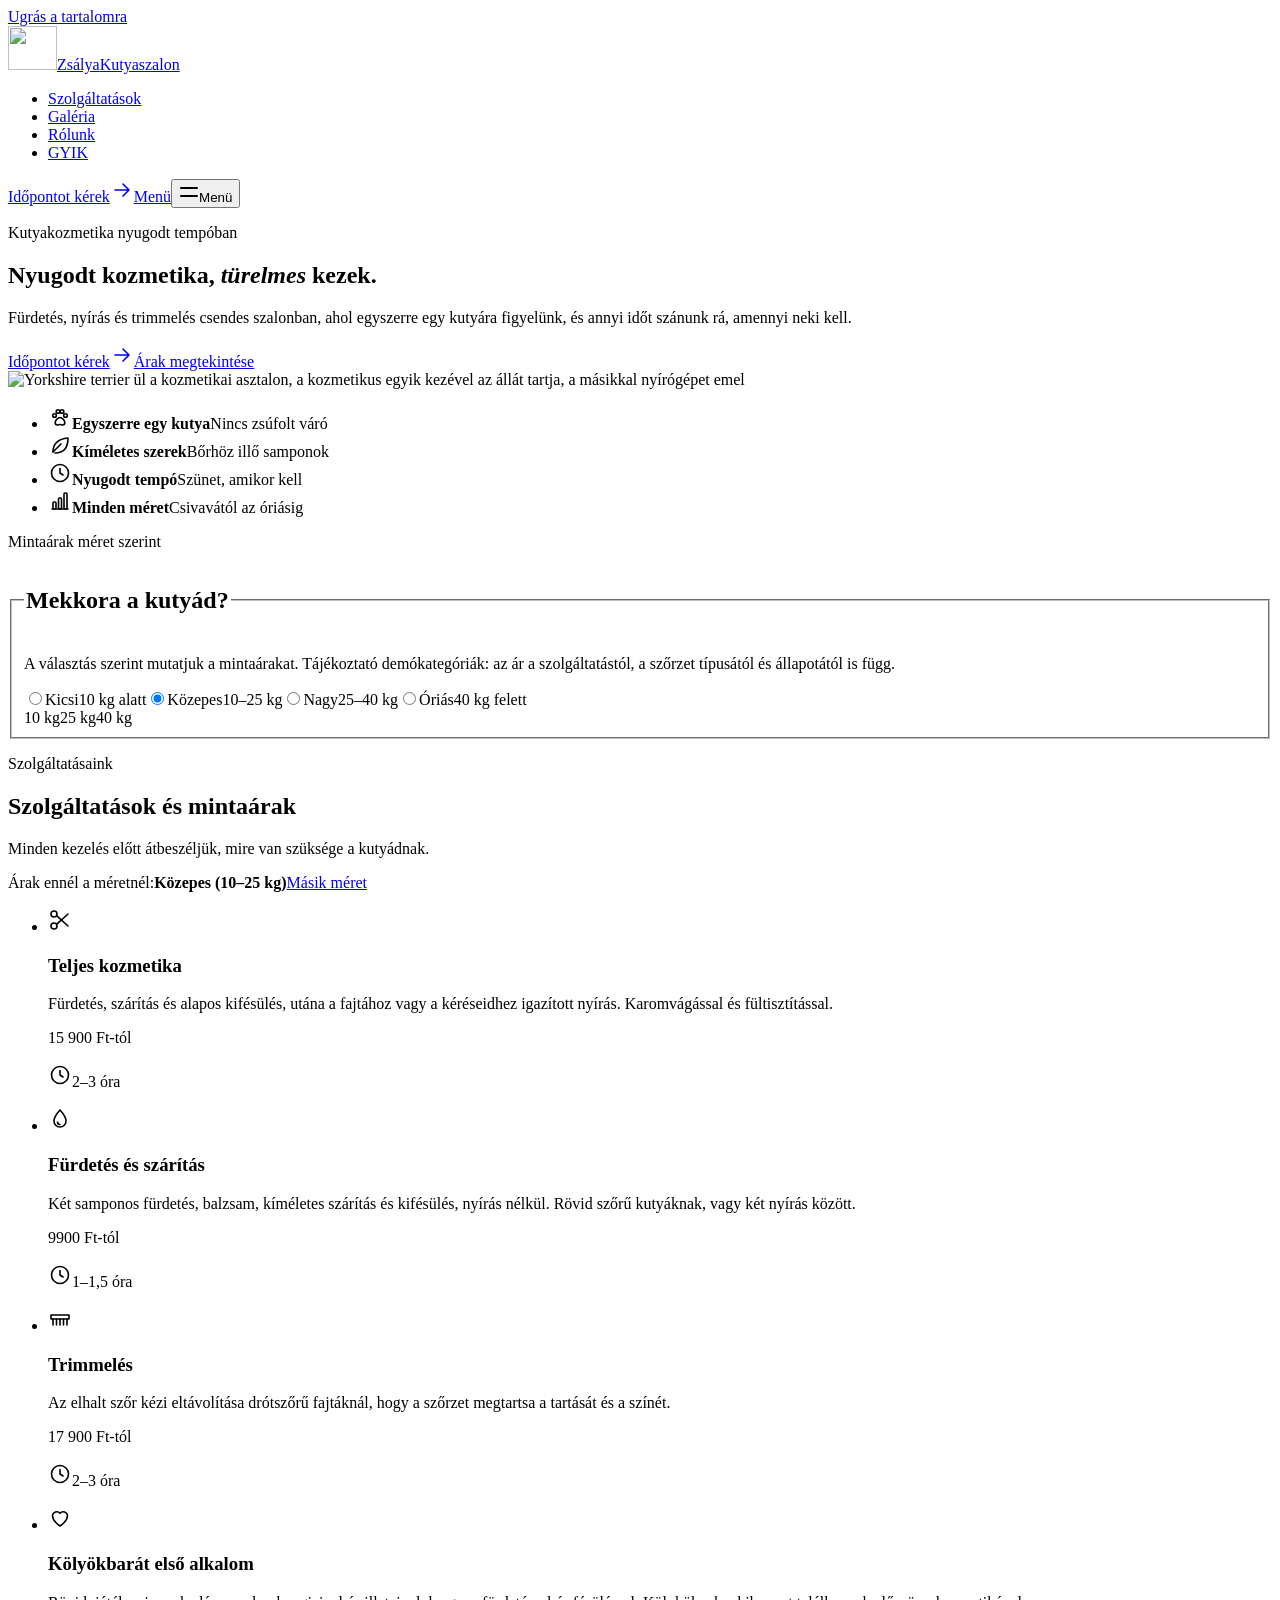
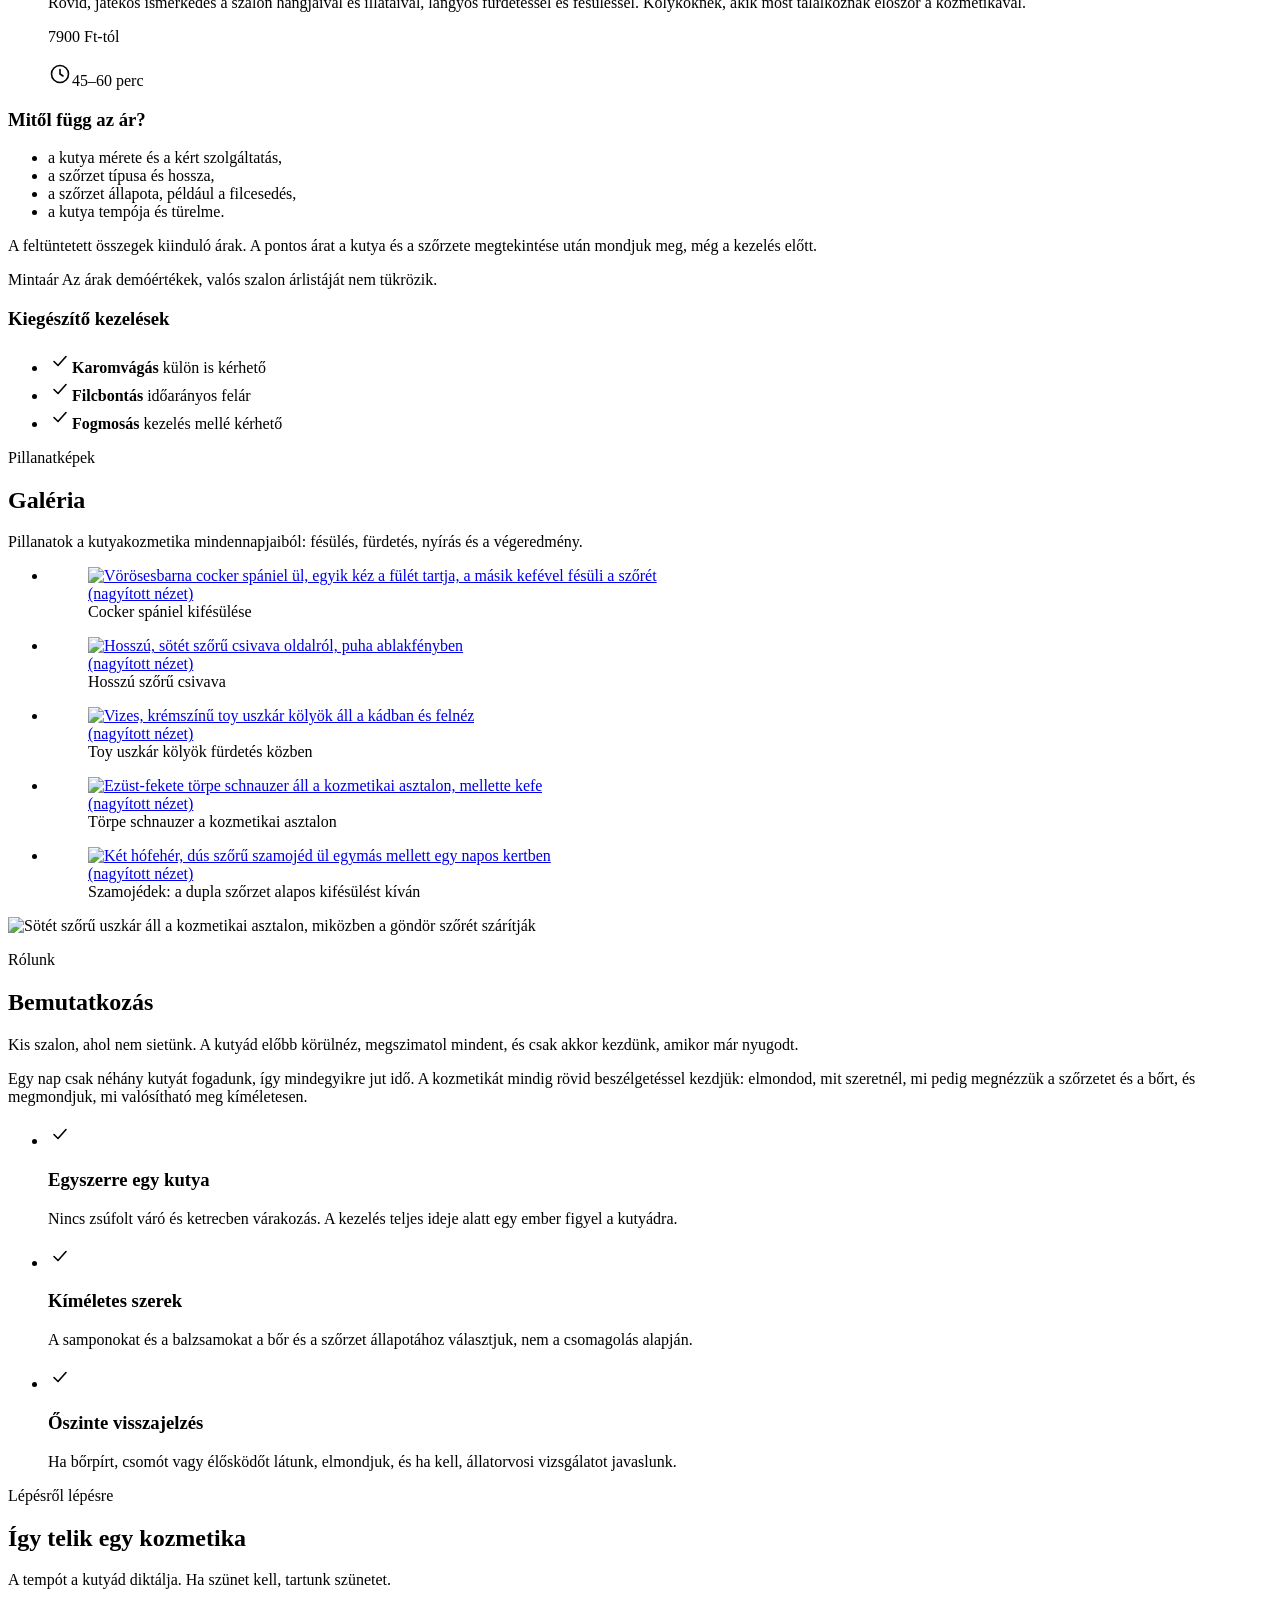
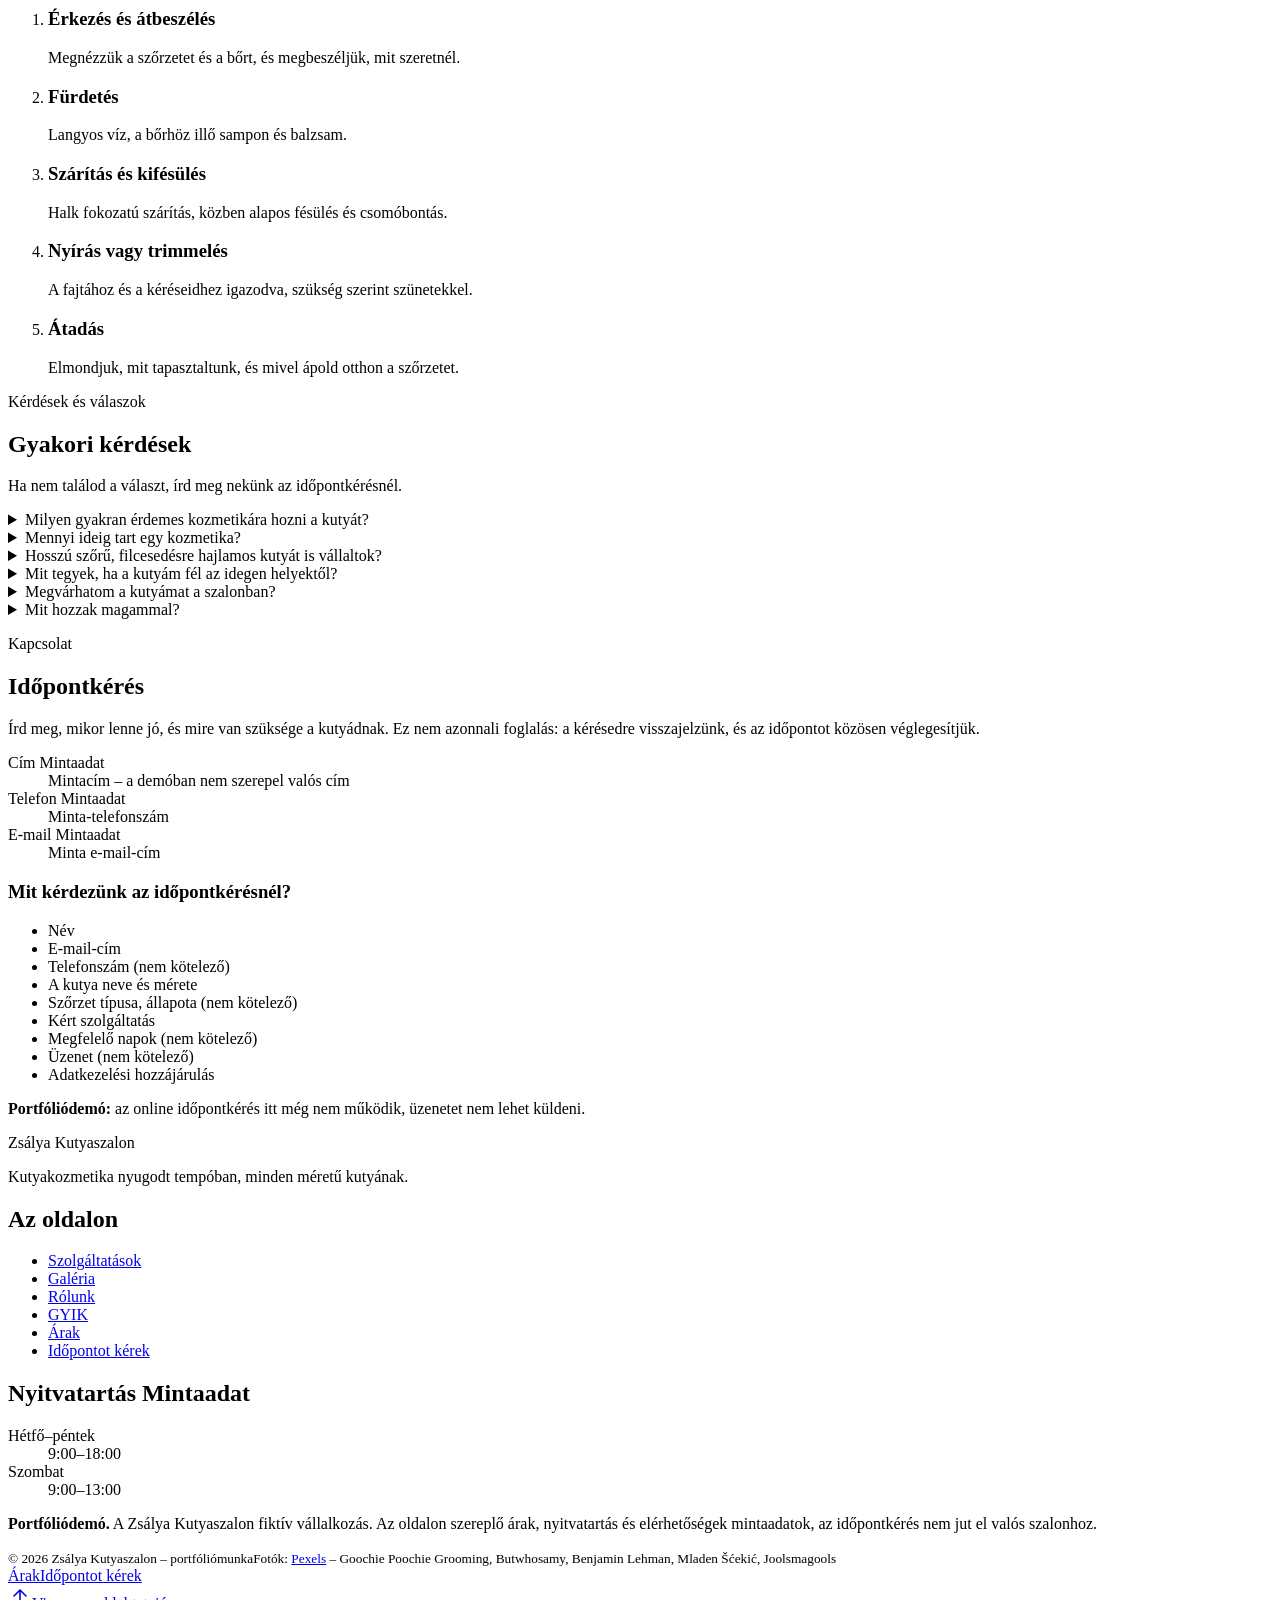
==== index.html @ f8e711a6 "Demó publikálása (forrás: c5d29b2)" ====
<!DOCTYPE html><html lang="hu" data-astro-cid-z4jru4n3><head><meta charset="utf-8"><meta name="viewport" content="width=device-width, initial-scale=1, viewport-fit=cover"><title>Zsálya Kutyaszalon</title><meta name="description" content="Kutyakozmetika nyugodt környezetben: fürdetés, nyírás, trimmelés és gondos ápolás minden méretű kutyának. Portfóliódemó, fiktív vállalkozás."><meta name="theme-color" content="#f6f0e7"><meta name="generator" content="Astro v7.3.8"><meta name="robots" content="noindex"><link rel="icon" href="/zsalyakutyaszalon-demo/favicon.ico" sizes="16x16 32x32 48x48"><link rel="icon" type="image/svg+xml" href="/zsalyakutyaszalon-demo/favicon.svg"><link rel="apple-touch-icon" href="/zsalyakutyaszalon-demo/apple-touch-icon.png"><meta property="og:type" content="website"><meta property="og:locale" content="hu_HU"><meta property="og:site_name" content="Zsálya Kutyaszalon"><meta property="og:title" content="Zsálya Kutyaszalon"><meta property="og:description" content="Kutyakozmetika nyugodt környezetben: fürdetés, nyírás, trimmelés és gondos ápolás minden méretű kutyának. Portfóliódemó, fiktív vállalkozás."><meta property="og:url" content="https://bbernadett.github.io/zsalyakutyaszalon-demo/"><meta property="og:image" content="https://bbernadett.github.io/zsalyakutyaszalon-demo/og-image.png"><meta property="og:image:type" content="image/png"><meta property="og:image:width" content="1200"><meta property="og:image:height" content="630"><meta property="og:image:alt" content="Zsálya Kutyaszalon – portfóliódemó: krémszínű kártya a logóval, a „Nyugodt kozmetika, türelmes kezek.” felirattal és PORTFÓLIÓDEMÓ jelöléssel."><meta name="twitter:card" content="summary_large_image"><meta name="twitter:title" content="Zsálya Kutyaszalon"><meta name="twitter:description" content="Kutyakozmetika nyugodt környezetben: fürdetés, nyírás, trimmelés és gondos ápolás minden méretű kutyának. Portfóliódemó, fiktív vállalkozás."><meta name="twitter:image" content="https://bbernadett.github.io/zsalyakutyaszalon-demo/og-image.png"><meta name="twitter:image:alt" content="Zsálya Kutyaszalon – portfóliódemó: krémszínű kártya a logóval, a „Nyugodt kozmetika, türelmes kezek.” felirattal és PORTFÓLIÓDEMÓ jelöléssel."><!--
			A JS-függő viselkedések (mobilmenü, alsó sáv) a `js` osztállyal kapcsolnak be.
			Biztonsági tartalék: minden [data-enhance] komponens sikeres indulás után
			`data-enhanced` jelet kap. Ha a betöltés végére ez hiányzik (hibás vagy
			letiltott szkript), a komponens `data-enhance-failed` jelet kap, és a CSS
			a JS nélküli állapotot mutatja.
		--><script>
			document.documentElement.classList.add('js');
			window.addEventListener('load', function () {
				document.querySelectorAll('[data-enhance]:not([data-enhanced])').forEach(function (el) {
					el.setAttribute('data-enhance-failed', '');
				});
			});
		</script><link rel="stylesheet" href="/zsalyakutyaszalon-demo/_astro/index.CmkJMccS.css"></head><body data-astro-cid-z4jru4n3><a class="skip-link" href="#tartalom" data-astro-cid-z4jru4n3>Ugrás a tartalomra</a><header class="site-header" data-enhance data-astro-cid-fzpbxy5g><div class="container site-header__inner" data-astro-cid-fzpbxy5g><a class="brand" href="/zsalyakutyaszalon-demo/" aria-label="Zsálya Kutyaszalon – főoldal" data-astro-cid-fzpbxy5g><span class="logo" data-astro-cid-f7espo7c><img class="logo__icon" src="/zsalyakutyaszalon-demo/brand/logo-icon.svg" width="49" height="44" alt="" data-astro-cid-f7espo7c><span class="logo__text" data-astro-cid-f7espo7c><span class="logo__name" data-astro-cid-f7espo7c>Zsálya</span><span class="logo__kind" data-astro-cid-f7espo7c>Kutyaszalon</span></span></span></a><nav class="desktop-nav" aria-label="Fő navigáció" data-astro-cid-fzpbxy5g><ul role="list" data-astro-cid-fzpbxy5g><li data-astro-cid-fzpbxy5g><a href="#szolgaltatasok" data-astro-cid-fzpbxy5g>Szolgáltatások</a></li><li data-astro-cid-fzpbxy5g><a href="#galeria" data-astro-cid-fzpbxy5g>Galéria</a></li><li data-astro-cid-fzpbxy5g><a href="#rolunk" data-astro-cid-fzpbxy5g>Rólunk</a></li><li data-astro-cid-fzpbxy5g><a href="#gyik" data-astro-cid-fzpbxy5g>GYIK</a></li></ul></nav><div class="site-header__actions" data-astro-cid-fzpbxy5g><a class="btn btn--primary header-cta" href="#idopont" data-astro-cid-fzpbxy5g>Időpontot kérek<svg aria-hidden="true" focusable="false" width="24" height="24" viewBox="0 0 24 24" fill="none" stroke="currentColor" stroke-width="1.6" stroke-linecap="round" stroke-linejoin="round"><path d="M5 12h14M13 6l6 6-6 6"/></svg></a><!-- JS nélkül: a lábléc navigációjához ugrik --><a class="menu-trigger menu-trigger--fallback" href="#lablec-navigacio" data-astro-cid-fzpbxy5g>Menü</a><!-- JS-sel: natív modális dialógust nyit --><button class="menu-trigger menu-trigger--button" type="button" aria-haspopup="dialog" aria-controls="mobilmenu" aria-expanded="false" data-astro-cid-fzpbxy5g><svg aria-hidden="true" width="20" height="20" viewBox="0 0 20 20" data-astro-cid-fzpbxy5g><path d="M2 6h16M2 14h16" stroke="currentColor" stroke-width="2" stroke-linecap="round" data-astro-cid-fzpbxy5g></path></svg>Menü</button></div></div><dialog id="mobilmenu" class="mobile-menu" aria-label="Menü" data-astro-cid-fzpbxy5g><div class="container mobile-menu__inner" data-astro-cid-fzpbxy5g><div class="mobile-menu__top" data-astro-cid-fzpbxy5g><span class="brand" aria-hidden="true" data-astro-cid-fzpbxy5g><span class="logo" data-astro-cid-f7espo7c><img class="logo__icon" src="/zsalyakutyaszalon-demo/brand/logo-icon.svg" width="49" height="44" alt="" data-astro-cid-f7espo7c><span class="logo__text" data-astro-cid-f7espo7c><span class="logo__name" data-astro-cid-f7espo7c>Zsálya</span><span class="logo__kind" data-astro-cid-f7espo7c>Kutyaszalon</span></span></span></span><button class="menu-trigger mobile-menu__close" type="button" data-close data-astro-cid-fzpbxy5g><svg aria-hidden="true" width="20" height="20" viewBox="0 0 20 20" data-astro-cid-fzpbxy5g><path d="M4 4l12 12M16 4L4 16" stroke="currentColor" stroke-width="2" stroke-linecap="round" data-astro-cid-fzpbxy5g></path></svg>Bezárás</button></div><nav aria-label="Mobil navigáció" data-astro-cid-fzpbxy5g><ul role="list" class="mobile-menu__list" data-astro-cid-fzpbxy5g><li data-astro-cid-fzpbxy5g><a href="#szolgaltatasok" data-astro-cid-fzpbxy5g>Szolgáltatások</a></li><li data-astro-cid-fzpbxy5g><a href="#galeria" data-astro-cid-fzpbxy5g>Galéria</a></li><li data-astro-cid-fzpbxy5g><a href="#rolunk" data-astro-cid-fzpbxy5g>Rólunk</a></li><li data-astro-cid-fzpbxy5g><a href="#gyik" data-astro-cid-fzpbxy5g>GYIK</a></li></ul></nav><a class="btn btn--primary mobile-menu__cta" href="#idopont" data-astro-cid-fzpbxy5g>Időpontot kérek<svg aria-hidden="true" focusable="false" width="24" height="24" viewBox="0 0 24 24" fill="none" stroke="currentColor" stroke-width="1.6" stroke-linecap="round" stroke-linejoin="round"><path d="M5 12h14M13 6l6 6-6 6"/></svg></a></div></dialog></header><script type="module">var e=document.querySelector(`#mobilmenu`),t=document.querySelector(`.menu-trigger--button`),n=document.querySelector(`.site-header`);if(e&&t){t.addEventListener(`click`,()=>{e.showModal(),t.setAttribute(`aria-expanded`,`true`)});let r=null,i=(e,t)=>{let n=document.documentElement,r=parseFloat(getComputedStyle(n).scrollPaddingTop)||0,i=e.getBoundingClientRect().top+window.scrollY,a=n.scrollHeight-window.innerHeight,o=Math.min(Math.max(i-r,0),a),s=t.getBoundingClientRect().bottom-e.getBoundingClientRect().top,c=document.querySelector(`.action-bar`),l=c&&getComputedStyle(c).display!==`none`?c.offsetHeight:0;return i-o+s<=window.innerHeight-l},a=e=>{let t=document.getElementById(decodeURIComponent(e.slice(1)));if(!t)return!1;let n=t.getAttribute(`aria-labelledby`)?.split(/\s+/)[0],r=n?document.getElementById(n):null,a=r&&i(t,r)?r:t;return a.hasAttribute(`tabindex`)||(a.setAttribute(`tabindex`,`-1`),a.addEventListener(`blur`,()=>a.removeAttribute(`tabindex`),{once:!0})),a.focus({preventScroll:!0}),document.activeElement===a};e.addEventListener(`close`,()=>{t.setAttribute(`aria-expanded`,`false`);let e=r;r=null,(!e||!a(e))&&t.focus()}),e.addEventListener(`click`,t=>{let n=t.target,i=n.closest(`a[href^="#"]`);i&&(r=i.hash),(n.closest(`[data-close]`)||i)&&e.close()}),window.matchMedia(`(min-width: 60rem)`).addEventListener(`change`,t=>{t.matches&&e.open&&e.close()}),n?.setAttribute(`data-enhanced`,``)}</script><!-- data-enhance: a görgetési animáció (scripts/reveal.ts) ide jelzi a sikeres indulást --><main id="tartalom" tabindex="-1" data-enhance data-astro-cid-z4jru4n3><section class="hero" aria-labelledby="hero-cim" data-hero data-astro-cid-yodha2z4><div class="container hero__grid" data-astro-cid-yodha2z4><div class="hero__text" data-astro-cid-yodha2z4><p class="eyebrow" data-astro-cid-yodha2z4>Kutyakozmetika nyugodt tempóban</p><h1 id="hero-cim" data-astro-cid-yodha2z4>Nyugodt kozmetika, <em data-astro-cid-yodha2z4>türelmes</em> kezek.</h1><p class="hero__lead" data-astro-cid-yodha2z4>Fürdetés, nyírás és trimmelés csendes szalonban, ahol egyszerre egy kutyára figyelünk, és annyi időt szánunk rá, amennyi neki kell.</p><div class="hero__actions" data-astro-cid-yodha2z4><a class="btn btn--primary" href="#idopont" data-astro-cid-yodha2z4>Időpontot kérek<svg aria-hidden="true" focusable="false" width="24" height="24" viewBox="0 0 24 24" fill="none" stroke="currentColor" stroke-width="1.6" stroke-linecap="round" stroke-linejoin="round"><path d="M5 12h14M13 6l6 6-6 6"/></svg></a><a class="btn btn--secondary" href="#szolgaltatasok" data-astro-cid-yodha2z4>Árak megtekintése</a></div></div><div class="photo hero__media" data-astro-cid-yodha2z4="true" style="--ratio: 4 / 5; --position: 50% 60%" data-astro-cid-xjdomtpr><picture data-astro-cid-xjdomtpr="true"><source srcset="/zsalyakutyaszalon-demo/_astro/hero-yorkshire-terrier.D3kJPC7y_Z19vlst.avif 400w, /zsalyakutyaszalon-demo/_astro/hero-yorkshire-terrier.D3kJPC7y_Z1WV0JB.avif 640w, /zsalyakutyaszalon-demo/_astro/hero-yorkshire-terrier.D3kJPC7y_2mfwB3.avif 960w" type="image/avif" sizes="(min-width: 76rem) 560px, (min-width: 40rem) 44vw, calc(100vw - 2.5rem)"><source srcset="/zsalyakutyaszalon-demo/_astro/hero-yorkshire-terrier.D3kJPC7y_2wOPtX.webp 400w, /zsalyakutyaszalon-demo/_astro/hero-yorkshire-terrier.D3kJPC7y_1IpbcP.webp 640w, /zsalyakutyaszalon-demo/_astro/hero-yorkshire-terrier.D3kJPC7y_Z4xHvI.webp 960w" type="image/webp" sizes="(min-width: 76rem) 560px, (min-width: 40rem) 44vw, calc(100vw - 2.5rem)"><img src="/zsalyakutyaszalon-demo/_astro/hero-yorkshire-terrier.D3kJPC7y_1SHuvS.jpg" srcset="/zsalyakutyaszalon-demo/_astro/hero-yorkshire-terrier.D3kJPC7y_1Lms7j.jpg 400w, /zsalyakutyaszalon-demo/_astro/hero-yorkshire-terrier.D3kJPC7y_WVMPb.jpg 640w, /zsalyakutyaszalon-demo/_astro/hero-yorkshire-terrier.D3kJPC7y_1J183C.jpg 960w" alt="Yorkshire terrier ül a kozmetikai asztalon, a kozmetikus egyik kezével az állát tartja, a másikkal nyírógépet emel" sizes="(min-width: 76rem) 560px, (min-width: 40rem) 44vw, calc(100vw - 2.5rem)" loading="eager" decoding="sync" fetchpriority="high" data-astro-cid-xjdomtpr="true" width="1024" height="1535"></picture></div><ul role="list" class="hero__highlights" data-astro-cid-yodha2z4><li data-astro-cid-yodha2z4><span class="icon-badge" data-astro-cid-yodha2z4><svg aria-hidden="true" focusable="false" width="24" height="24" viewBox="0 0 24 24" fill="none" stroke="currentColor" stroke-width="1.6" stroke-linecap="round" stroke-linejoin="round"><circle cx="6.5" cy="10.5" r="1.8"/><circle cx="10" cy="6.5" r="1.8"/><circle cx="14" cy="6.5" r="1.8"/><circle cx="17.5" cy="10.5" r="1.8"/><path d="M12 12.5c-2.2 0-4.8 3-4.8 5.3 0 1.4 1 2.2 2.3 2.2.9 0 1.6-.5 2.5-.5s1.6.5 2.5.5c1.3 0 2.3-.8 2.3-2.2 0-2.3-2.6-5.3-4.8-5.3z"/></svg></span><span class="hero__highlight-text" data-astro-cid-yodha2z4><strong data-astro-cid-yodha2z4>Egyszerre egy kutya</strong><span data-astro-cid-yodha2z4>Nincs zsúfolt váró</span></span></li><li data-astro-cid-yodha2z4><span class="icon-badge" data-astro-cid-yodha2z4><svg aria-hidden="true" focusable="false" width="24" height="24" viewBox="0 0 24 24" fill="none" stroke="currentColor" stroke-width="1.6" stroke-linecap="round" stroke-linejoin="round"><path d="M5 19c0-8 5-13 15-14 0 10-5 15-13 15"/><path d="M5 19 13 11"/></svg></span><span class="hero__highlight-text" data-astro-cid-yodha2z4><strong data-astro-cid-yodha2z4>Kíméletes szerek</strong><span data-astro-cid-yodha2z4>Bőrhöz illő samponok</span></span></li><li data-astro-cid-yodha2z4><span class="icon-badge" data-astro-cid-yodha2z4><svg aria-hidden="true" focusable="false" width="24" height="24" viewBox="0 0 24 24" fill="none" stroke="currentColor" stroke-width="1.6" stroke-linecap="round" stroke-linejoin="round"><circle cx="12" cy="12" r="8.5"/><path d="M12 7.5V12l3 2"/></svg></span><span class="hero__highlight-text" data-astro-cid-yodha2z4><strong data-astro-cid-yodha2z4>Nyugodt tempó</strong><span data-astro-cid-yodha2z4>Szünet, amikor kell</span></span></li><li data-astro-cid-yodha2z4><span class="icon-badge" data-astro-cid-yodha2z4><svg aria-hidden="true" focusable="false" width="24" height="24" viewBox="0 0 24 24" fill="none" stroke="currentColor" stroke-width="1.6" stroke-linecap="round" stroke-linejoin="round"><path d="M4 20h16"/><rect x="5" y="13" width="3" height="7" rx="1"/><rect x="10.5" y="9" width="3" height="11" rx="1"/><rect x="16" y="4" width="3" height="16" rx="1"/></svg></span><span class="hero__highlight-text" data-astro-cid-yodha2z4><strong data-astro-cid-yodha2z4>Minden méret</strong><span data-astro-cid-yodha2z4>Csivavától az óriásig</span></span></li></ul></div></section><section class="sizes" id="meret" aria-labelledby="meret-cim" data-astro-cid-sa4cf5lh><div class="container" data-astro-cid-sa4cf5lh><div class="sizes__panel card" data-size-picker data-astro-cid-sa4cf5lh><p class="eyebrow sizes__eyebrow" data-astro-cid-sa4cf5lh>Mintaárak méret szerint</p><fieldset class="sizes__fieldset" data-astro-cid-sa4cf5lh><legend class="sizes__legend" data-astro-cid-sa4cf5lh><h2 id="meret-cim" data-astro-cid-sa4cf5lh>Mekkora a kutyád?</h2></legend><p class="sizes__hint" id="meret-tajekoztato" data-astro-cid-sa4cf5lh>A választás szerint mutatjuk a mintaárakat. Tájékoztató demókategóriák: az ár a szolgáltatástól, a szőrzet típusától és állapotától is függ.</p><div class="sizes__options" data-astro-cid-sa4cf5lh><label class="size-option" data-astro-cid-sa4cf5lh><input type="radio" name="kutyameret" value="kicsi" id="meret-kicsi" aria-describedby="meret-tajekoztato" data-astro-cid-sa4cf5lh><span class="size-option__label" data-astro-cid-sa4cf5lh>Kicsi</span><span class="size-option__weight tabular" data-astro-cid-sa4cf5lh>10 kg alatt</span></label><label class="size-option" data-astro-cid-sa4cf5lh><input type="radio" name="kutyameret" value="kozepes" id="meret-kozepes" checked aria-describedby="meret-tajekoztato" data-astro-cid-sa4cf5lh><span class="size-option__label" data-astro-cid-sa4cf5lh>Közepes</span><span class="size-option__weight tabular" data-astro-cid-sa4cf5lh>10–25 kg</span></label><label class="size-option" data-astro-cid-sa4cf5lh><input type="radio" name="kutyameret" value="nagy" id="meret-nagy" aria-describedby="meret-tajekoztato" data-astro-cid-sa4cf5lh><span class="size-option__label" data-astro-cid-sa4cf5lh>Nagy</span><span class="size-option__weight tabular" data-astro-cid-sa4cf5lh>25–40 kg</span></label><label class="size-option" data-astro-cid-sa4cf5lh><input type="radio" name="kutyameret" value="orias" id="meret-orias" aria-describedby="meret-tajekoztato" data-astro-cid-sa4cf5lh><span class="size-option__label" data-astro-cid-sa4cf5lh>Óriás</span><span class="size-option__weight tabular" data-astro-cid-sa4cf5lh>40 kg felett</span></label></div><div class="sizes__scale" aria-hidden="true" data-astro-cid-sa4cf5lh><span class="tabular" data-astro-cid-sa4cf5lh>10 kg</span><span class="tabular" data-astro-cid-sa4cf5lh>25 kg</span><span class="tabular" data-astro-cid-sa4cf5lh>40 kg</span></div></fieldset></div></div></section><style>[data-size]{display:none}
[data-size="kozepes"]{display:revert}
body:has(input[name="kutyameret"]:checked) [data-size]{display:none}
body:has(#meret-kicsi:checked) [data-size="kicsi"]{display:revert}
body:has(#meret-kozepes:checked) [data-size="kozepes"]{display:revert}
body:has(#meret-nagy:checked) [data-size="nagy"]{display:revert}
body:has(#meret-orias:checked) [data-size="orias"]{display:revert}</style><section class="section services" id="szolgaltatasok" aria-labelledby="szolgaltatasok-cim" data-astro-cid-j2lavqje><div class="container" data-astro-cid-j2lavqje><div class="section-head section-head--center" data-reveal data-astro-cid-j2lavqje><p class="eyebrow" data-astro-cid-j2lavqje>Szolgáltatásaink</p><h2 id="szolgaltatasok-cim" data-astro-cid-j2lavqje>Szolgáltatások és mintaárak</h2><p data-astro-cid-j2lavqje>Minden kezelés előtt átbeszéljük, mire van szüksége a kutyádnak.</p></div><p class="price-list__current" aria-live="polite" data-reveal data-astro-cid-j2lavqje>Árak ennél a méretnél:<strong data-size="kicsi" data-astro-cid-j2lavqje>Kicsi (10 kg alatt)</strong><strong data-size="kozepes" data-astro-cid-j2lavqje>Közepes (10–25 kg)</strong><strong data-size="nagy" data-astro-cid-j2lavqje>Nagy (25–40 kg)</strong><strong data-size="orias" data-astro-cid-j2lavqje>Óriás (40 kg felett)</strong><a href="#meret" data-astro-cid-j2lavqje>Másik méret</a></p><ul role="list" class="price-list__items" data-astro-cid-j2lavqje><li class="price-item card" data-reveal style="--reveal-i: 0" data-astro-cid-j2lavqje><span class="icon-badge" data-astro-cid-j2lavqje><svg aria-hidden="true" focusable="false" width="24" height="24" viewBox="0 0 24 24" fill="none" stroke="currentColor" stroke-width="1.6" stroke-linecap="round" stroke-linejoin="round"><circle cx="6" cy="6" r="3"/><circle cx="6" cy="18" r="3"/><path d="M8.6 7.6 20 18M8.6 16.4 20 6"/></svg></span><h3 class="price-item__name" data-astro-cid-j2lavqje>Teljes kozmetika</h3><p class="price-item__summary" data-astro-cid-j2lavqje>Fürdetés, szárítás és alapos kifésülés, utána a fajtához vagy a kéréseidhez igazított nyírás. Karomvágással és fültisztítással.</p><div class="price-item__meta" data-astro-cid-j2lavqje><p class="price-item__price tabular" data-astro-cid-j2lavqje><span data-size="kicsi" data-astro-cid-j2lavqje>12 900 Ft-tól</span><span data-size="kozepes" data-astro-cid-j2lavqje>15 900 Ft-tól</span><span data-size="nagy" data-astro-cid-j2lavqje>19 900 Ft-tól</span><span data-size="orias" data-astro-cid-j2lavqje>25 900 Ft-tól</span></p><p class="price-item__duration" data-astro-cid-j2lavqje><svg aria-hidden="true" focusable="false" width="24" height="24" viewBox="0 0 24 24" fill="none" stroke="currentColor" stroke-width="1.6" stroke-linecap="round" stroke-linejoin="round"><circle cx="12" cy="12" r="8.5"/><path d="M12 7.5V12l3 2"/></svg>2–3 óra</p></div></li><li class="price-item card" data-reveal style="--reveal-i: 1" data-astro-cid-j2lavqje><span class="icon-badge" data-astro-cid-j2lavqje><svg aria-hidden="true" focusable="false" width="24" height="24" viewBox="0 0 24 24" fill="none" stroke="currentColor" stroke-width="1.6" stroke-linecap="round" stroke-linejoin="round"><path d="M12 3s6 6.6 6 11a6 6 0 0 1-12 0c0-4.4 6-11 6-11z"/><path d="M9.5 15a2.5 2.5 0 0 0 2.5 2.5"/></svg></span><h3 class="price-item__name" data-astro-cid-j2lavqje>Fürdetés és szárítás</h3><p class="price-item__summary" data-astro-cid-j2lavqje>Két samponos fürdetés, balzsam, kíméletes szárítás és kifésülés, nyírás nélkül. Rövid szőrű kutyáknak, vagy két nyírás között.</p><div class="price-item__meta" data-astro-cid-j2lavqje><p class="price-item__price tabular" data-astro-cid-j2lavqje><span data-size="kicsi" data-astro-cid-j2lavqje>7900 Ft-tól</span><span data-size="kozepes" data-astro-cid-j2lavqje>9900 Ft-tól</span><span data-size="nagy" data-astro-cid-j2lavqje>12 900 Ft-tól</span><span data-size="orias" data-astro-cid-j2lavqje>16 900 Ft-tól</span></p><p class="price-item__duration" data-astro-cid-j2lavqje><svg aria-hidden="true" focusable="false" width="24" height="24" viewBox="0 0 24 24" fill="none" stroke="currentColor" stroke-width="1.6" stroke-linecap="round" stroke-linejoin="round"><circle cx="12" cy="12" r="8.5"/><path d="M12 7.5V12l3 2"/></svg>1–1,5 óra</p></div></li><li class="price-item card" data-reveal style="--reveal-i: 2" data-astro-cid-j2lavqje><span class="icon-badge" data-astro-cid-j2lavqje><svg aria-hidden="true" focusable="false" width="24" height="24" viewBox="0 0 24 24" fill="none" stroke="currentColor" stroke-width="1.6" stroke-linecap="round" stroke-linejoin="round"><path d="M3 8h18v4H3z"/><path d="M5 12v6M8.5 12v6M12 12v6M15.5 12v6M19 12v6"/></svg></span><h3 class="price-item__name" data-astro-cid-j2lavqje>Trimmelés</h3><p class="price-item__summary" data-astro-cid-j2lavqje>Az elhalt szőr kézi eltávolítása drótszőrű fajtáknál, hogy a szőrzet megtartsa a tartását és a színét.</p><div class="price-item__meta" data-astro-cid-j2lavqje><p class="price-item__price tabular" data-astro-cid-j2lavqje><span data-size="kicsi" data-astro-cid-j2lavqje>14 900 Ft-tól</span><span data-size="kozepes" data-astro-cid-j2lavqje>17 900 Ft-tól</span><span data-size="nagy" data-astro-cid-j2lavqje>21 900 Ft-tól</span><span data-size="orias" data-astro-cid-j2lavqje>27 900 Ft-tól</span></p><p class="price-item__duration" data-astro-cid-j2lavqje><svg aria-hidden="true" focusable="false" width="24" height="24" viewBox="0 0 24 24" fill="none" stroke="currentColor" stroke-width="1.6" stroke-linecap="round" stroke-linejoin="round"><circle cx="12" cy="12" r="8.5"/><path d="M12 7.5V12l3 2"/></svg>2–3 óra</p></div></li><li class="price-item card" data-reveal style="--reveal-i: 3" data-astro-cid-j2lavqje><span class="icon-badge" data-astro-cid-j2lavqje><svg aria-hidden="true" focusable="false" width="24" height="24" viewBox="0 0 24 24" fill="none" stroke="currentColor" stroke-width="1.6" stroke-linecap="round" stroke-linejoin="round"><path d="M12 20s-7.5-4.6-7.5-10.2A4.3 4.3 0 0 1 12 7.3a4.3 4.3 0 0 1 7.5 2.5C19.5 15.4 12 20 12 20z"/></svg></span><h3 class="price-item__name" data-astro-cid-j2lavqje>Kölyökbarát első alkalom</h3><p class="price-item__summary" data-astro-cid-j2lavqje>Rövid, játékos ismerkedés a szalon hangjaival és illataival, langyos fürdetéssel és fésüléssel. Kölyköknek, akik most találkoznak először a kozmetikával.</p><div class="price-item__meta" data-astro-cid-j2lavqje><p class="price-item__price tabular" data-astro-cid-j2lavqje><span data-size="kicsi" data-astro-cid-j2lavqje>6900 Ft-tól</span><span data-size="kozepes" data-astro-cid-j2lavqje>7900 Ft-tól</span><span data-size="nagy" data-astro-cid-j2lavqje>8900 Ft-tól</span><span data-size="orias" data-astro-cid-j2lavqje>9900 Ft-tól</span></p><p class="price-item__duration" data-astro-cid-j2lavqje><svg aria-hidden="true" focusable="false" width="24" height="24" viewBox="0 0 24 24" fill="none" stroke="currentColor" stroke-width="1.6" stroke-linecap="round" stroke-linejoin="round"><circle cx="12" cy="12" r="8.5"/><path d="M12 7.5V12l3 2"/></svg>45–60 perc</p></div></li></ul><div class="services__more" data-reveal data-astro-cid-j2lavqje><aside class="price-factors" aria-labelledby="ar-tenyezok-cim" data-astro-cid-j2lavqje><h3 id="ar-tenyezok-cim" data-astro-cid-j2lavqje>Mitől függ az ár?</h3><ul data-astro-cid-j2lavqje><li data-astro-cid-j2lavqje>a kutya mérete és a kért szolgáltatás,</li><li data-astro-cid-j2lavqje>a szőrzet típusa és hossza,</li><li data-astro-cid-j2lavqje>a szőrzet állapota, például a filcesedés,</li><li data-astro-cid-j2lavqje>a kutya tempója és türelme.</li></ul><p class="price-factors__final" data-astro-cid-j2lavqje>A feltüntetett összegek kiinduló árak. A pontos árat a kutya és a szőrzete megtekintése után mondjuk meg, még a kezelés előtt.</p><p class="price-factors__note" data-astro-cid-j2lavqje><span class="demo-tag" data-astro-cid-j2lavqje>Mintaár</span> Az árak demóértékek, valós szalon árlistáját nem tükrözik.</p></aside><div class="add-ons" data-astro-cid-j2lavqje><h3 class="add-ons__title" data-astro-cid-j2lavqje>Kiegészítő kezelések</h3><ul role="list" data-astro-cid-j2lavqje><li data-astro-cid-j2lavqje><span class="add-ons__check" aria-hidden="true" data-astro-cid-j2lavqje><svg aria-hidden="true" focusable="false" width="24" height="24" viewBox="0 0 24 24" fill="none" stroke="currentColor" stroke-width="1.6" stroke-linecap="round" stroke-linejoin="round"><path d="m6 12.5 4 4 8-9"/></svg></span><span data-astro-cid-j2lavqje><strong data-astro-cid-j2lavqje>Karomvágás</strong> <span class="add-ons__note" data-astro-cid-j2lavqje>külön is kérhető</span></span></li><li data-astro-cid-j2lavqje><span class="add-ons__check" aria-hidden="true" data-astro-cid-j2lavqje><svg aria-hidden="true" focusable="false" width="24" height="24" viewBox="0 0 24 24" fill="none" stroke="currentColor" stroke-width="1.6" stroke-linecap="round" stroke-linejoin="round"><path d="m6 12.5 4 4 8-9"/></svg></span><span data-astro-cid-j2lavqje><strong data-astro-cid-j2lavqje>Filcbontás</strong> <span class="add-ons__note" data-astro-cid-j2lavqje>időarányos felár</span></span></li><li data-astro-cid-j2lavqje><span class="add-ons__check" aria-hidden="true" data-astro-cid-j2lavqje><svg aria-hidden="true" focusable="false" width="24" height="24" viewBox="0 0 24 24" fill="none" stroke="currentColor" stroke-width="1.6" stroke-linecap="round" stroke-linejoin="round"><path d="m6 12.5 4 4 8-9"/></svg></span><span data-astro-cid-j2lavqje><strong data-astro-cid-j2lavqje>Fogmosás</strong> <span class="add-ons__note" data-astro-cid-j2lavqje>kezelés mellé kérhető</span></span></li></ul></div></div></div></section><section class="section section--band gallery" id="galeria" aria-labelledby="galeria-cim" data-astro-cid-b32uuoss><div class="container" data-astro-cid-b32uuoss><div class="section-head section-head--center" data-reveal data-astro-cid-b32uuoss><p class="eyebrow" data-astro-cid-b32uuoss>Pillanatképek</p><h2 id="galeria-cim" data-astro-cid-b32uuoss>Galéria</h2><p data-astro-cid-b32uuoss>Pillanatok a kutyakozmetika mindennapjaiból: fésülés, fürdetés, nyírás és a végeredmény.</p></div><ul role="list" class="gallery__grid" data-reveal data-enhance data-lightbox-gallery data-astro-cid-b32uuoss><li class="gallery__item gallery__item--1" data-astro-cid-b32uuoss><figure data-astro-cid-b32uuoss><a class="gallery__link" href="/zsalyakutyaszalon-demo/_astro/munka-cocker-feseles.OsZsVWY6_xL8vf.webp" data-lightbox-index="0" data-avif-srcset="/zsalyakutyaszalon-demo/_astro/munka-cocker-feseles.OsZsVWY6_ZJtle4.avif 960w, /zsalyakutyaszalon-demo/_astro/munka-cocker-feseles.OsZsVWY6_POXV.avif 1600w" data-webp-srcset="/zsalyakutyaszalon-demo/_astro/munka-cocker-feseles.OsZsVWY6_Z2eY3rw.webp 960w, /zsalyakutyaszalon-demo/_astro/munka-cocker-feseles.OsZsVWY6_xL8vf.webp 1600w" data-width="1600" data-height="1068" data-alt="Vörösesbarna cocker spániel ül, egyik kéz a fülét tartja, a másik kefével fésüli a szőrét" data-caption="Cocker spániel kifésülése" data-astro-cid-b32uuoss><div class="photo" data-astro-cid-b32uuoss="true" style="--ratio: 4 / 3; --position: 55% 50%" data-astro-cid-xjdomtpr><picture data-astro-cid-xjdomtpr="true"><source srcset="/zsalyakutyaszalon-demo/_astro/munka-cocker-feseles.OsZsVWY6_Z1Rt6WT.avif 400w, /zsalyakutyaszalon-demo/_astro/munka-cocker-feseles.OsZsVWY6_Z1K63Vl.avif 640w, /zsalyakutyaszalon-demo/_astro/munka-cocker-feseles.OsZsVWY6_Z1iAj7W.avif 960w, /zsalyakutyaszalon-demo/_astro/munka-cocker-feseles.OsZsVWY6_PlmXE.avif 1280w, /zsalyakutyaszalon-demo/_astro/munka-cocker-feseles.OsZsVWY6_Z245ErH.avif 1600w" type="image/avif" sizes="(min-width: 76rem) 690px, (min-width: 48rem) 56vw, calc(100vw - 2.5rem)"><source srcset="/zsalyakutyaszalon-demo/_astro/munka-cocker-feseles.OsZsVWY6_R2Rhf.webp 400w, /zsalyakutyaszalon-demo/_astro/munka-cocker-feseles.OsZsVWY6_YpUiN.webp 640w, /zsalyakutyaszalon-demo/_astro/munka-cocker-feseles.OsZsVWY6_1qUF7c.webp 960w, /zsalyakutyaszalon-demo/_astro/munka-cocker-feseles.OsZsVWY6_ZsLseE.webp 1280w, /zsalyakutyaszalon-demo/_astro/munka-cocker-feseles.OsZsVWY6_Z26twES.webp 1600w" type="image/webp" sizes="(min-width: 76rem) 690px, (min-width: 48rem) 56vw, calc(100vw - 2.5rem)"><img src="/zsalyakutyaszalon-demo/_astro/munka-cocker-feseles.OsZsVWY6_Z2a8m0m.jpg" srcset="/zsalyakutyaszalon-demo/_astro/munka-cocker-feseles.OsZsVWY6_rAzVG.jpg 400w, /zsalyakutyaszalon-demo/_astro/munka-cocker-feseles.OsZsVWY6_yXCXf.jpg 640w, /zsalyakutyaszalon-demo/_astro/munka-cocker-feseles.OsZsVWY6_11tnLD.jpg 960w, /zsalyakutyaszalon-demo/_astro/munka-cocker-feseles.OsZsVWY6_1PW9KR.jpg 1280w, /zsalyakutyaszalon-demo/_astro/munka-cocker-feseles.OsZsVWY6_Z1gAeQH.jpg 1600w" alt="Vörösesbarna cocker spániel ül, egyik kéz a fülét tartja, a másik kefével fésüli a szőrét" sizes="(min-width: 76rem) 690px, (min-width: 48rem) 56vw, calc(100vw - 2.5rem)" loading="lazy" decoding="async" fetchpriority="auto" data-astro-cid-xjdomtpr="true" width="2000" height="1335"></picture></div><span class="visually-hidden" data-astro-cid-b32uuoss>(nagyított nézet)</span></a><figcaption data-astro-cid-b32uuoss>Cocker spániel kifésülése</figcaption></figure></li><li class="gallery__item gallery__item--2" data-astro-cid-b32uuoss><figure data-astro-cid-b32uuoss><a class="gallery__link" href="/zsalyakutyaszalon-demo/_astro/galeria-csivava.DyPAH2J7_Z2cSUpW.webp" data-lightbox-index="1" data-avif-srcset="/zsalyakutyaszalon-demo/_astro/galeria-csivava.DyPAH2J7_Z1mpbRD.avif 960w, /zsalyakutyaszalon-demo/_astro/galeria-csivava.DyPAH2J7_ZgwxHm.avif 1600w" data-webp-srcset="/zsalyakutyaszalon-demo/_astro/galeria-csivava.DyPAH2J7_1S5uXR.webp 960w, /zsalyakutyaszalon-demo/_astro/galeria-csivava.DyPAH2J7_Z2cSUpW.webp 1600w" data-width="1600" data-height="1066" data-alt="Hosszú, sötét szőrű csivava oldalról, puha ablakfényben" data-caption="Hosszú szőrű csivava" data-astro-cid-b32uuoss><div class="photo" data-astro-cid-b32uuoss="true" style="--ratio: 1 / 1; --position: 35% 50%" data-astro-cid-xjdomtpr><picture data-astro-cid-xjdomtpr="true"><source srcset="/zsalyakutyaszalon-demo/_astro/galeria-csivava.DyPAH2J7_ZTdBkk.avif 400w, /zsalyakutyaszalon-demo/_astro/galeria-csivava.DyPAH2J7_Z1QqpPG.avif 640w, /zsalyakutyaszalon-demo/_astro/galeria-csivava.DyPAH2J7_Z1nOhrT.avif 960w, /zsalyakutyaszalon-demo/_astro/galeria-csivava.DyPAH2J7_Z1fmVF5.avif 1280w, /zsalyakutyaszalon-demo/_astro/galeria-csivava.DyPAH2J7_ZYhnCu.avif 1600w" type="image/avif" sizes="(min-width: 76rem) 490px, (min-width: 48rem) 40vw, 45vw"><source srcset="/zsalyakutyaszalon-demo/_astro/galeria-csivava.DyPAH2J7_2j9W9M.webp 400w, /zsalyakutyaszalon-demo/_astro/galeria-csivava.DyPAH2J7_1lW8Dq.webp 640w, /zsalyakutyaszalon-demo/_astro/galeria-csivava.DyPAH2J7_1Oyh2d.webp 960w, /zsalyakutyaszalon-demo/_astro/galeria-csivava.DyPAH2J7_1UNP4I.webp 1280w, /zsalyakutyaszalon-demo/_astro/galeria-csivava.DyPAH2J7_14U85E.webp 1600w" type="image/webp" sizes="(min-width: 76rem) 490px, (min-width: 48rem) 40vw, 45vw"><img src="/zsalyakutyaszalon-demo/_astro/galeria-csivava.DyPAH2J7_Z1sHoi9.jpg" srcset="/zsalyakutyaszalon-demo/_astro/galeria-csivava.DyPAH2J7_Z2tOn9j.jpg 400w, /zsalyakutyaszalon-demo/_astro/galeria-csivava.DyPAH2J7_1D9W9g.jpg 640w, /zsalyakutyaszalon-demo/_astro/galeria-csivava.DyPAH2J7_26L5x3.jpg 960w, /zsalyakutyaszalon-demo/_astro/galeria-csivava.DyPAH2J7_uUH6L.jpg 1280w, /zsalyakutyaszalon-demo/_astro/galeria-csivava.DyPAH2J7_Z2nYKjl.jpg 1600w" alt="Hosszú, sötét szőrű csivava oldalról, puha ablakfényben" sizes="(min-width: 76rem) 490px, (min-width: 48rem) 40vw, 45vw" loading="lazy" decoding="async" fetchpriority="auto" data-astro-cid-xjdomtpr="true" width="2000" height="1333"></picture></div><span class="visually-hidden" data-astro-cid-b32uuoss>(nagyított nézet)</span></a><figcaption data-astro-cid-b32uuoss>Hosszú szőrű csivava</figcaption></figure></li><li class="gallery__item gallery__item--3" data-astro-cid-b32uuoss><figure data-astro-cid-b32uuoss><a class="gallery__link" href="/zsalyakutyaszalon-demo/_astro/galeria-uszkar-kolyok-furdetes.CqdwdHVn_Z11w6xu.webp" data-lightbox-index="2" data-avif-srcset="/zsalyakutyaszalon-demo/_astro/galeria-uszkar-kolyok-furdetes.CqdwdHVn_1V0Xhb.avif 960w, /zsalyakutyaszalon-demo/_astro/galeria-uszkar-kolyok-furdetes.CqdwdHVn_Z1MvHH2.avif 1600w" data-webp-srcset="/zsalyakutyaszalon-demo/_astro/galeria-uszkar-kolyok-furdetes.CqdwdHVn_Z11UntG.webp 960w, /zsalyakutyaszalon-demo/_astro/galeria-uszkar-kolyok-furdetes.CqdwdHVn_Z11w6xu.webp 1600w" data-width="1600" data-height="1066" data-alt="Vizes, krémszínű toy uszkár kölyök áll a kádban és felnéz" data-caption="Toy uszkár kölyök fürdetés közben" data-astro-cid-b32uuoss><div class="photo" data-astro-cid-b32uuoss="true" style="--ratio: 1 / 1; --position: 60% 50%" data-astro-cid-xjdomtpr><picture data-astro-cid-xjdomtpr="true"><source srcset="/zsalyakutyaszalon-demo/_astro/galeria-uszkar-kolyok-furdetes.CqdwdHVn_Z7Q9nQ.avif 400w, /zsalyakutyaszalon-demo/_astro/galeria-uszkar-kolyok-furdetes.CqdwdHVn_Z1QcLC5.avif 640w, /zsalyakutyaszalon-demo/_astro/galeria-uszkar-kolyok-furdetes.CqdwdHVn_2ubRXE.avif 960w, /zsalyakutyaszalon-demo/_astro/galeria-uszkar-kolyok-furdetes.CqdwdHVn_14CToJ.avif 1280w, /zsalyakutyaszalon-demo/_astro/galeria-uszkar-kolyok-furdetes.CqdwdHVn_jq9pT.avif 1600w" type="image/avif" sizes="(min-width: 76rem) 490px, (min-width: 48rem) 40vw, 45vw"><source srcset="/zsalyakutyaszalon-demo/_astro/galeria-uszkar-kolyok-furdetes.CqdwdHVn_Z2fw8Bv.webp 400w, /zsalyakutyaszalon-demo/_astro/galeria-uszkar-kolyok-furdetes.CqdwdHVn_16jmXc.webp 640w, /zsalyakutyaszalon-demo/_astro/galeria-uszkar-kolyok-furdetes.CqdwdHVn_mvSK0.webp 960w, /zsalyakutyaszalon-demo/_astro/galeria-uszkar-kolyok-furdetes.CqdwdHVn_1hob6y.webp 1280w, /zsalyakutyaszalon-demo/_astro/galeria-uszkar-kolyok-furdetes.CqdwdHVn_1HJumn.webp 1600w" type="image/webp" sizes="(min-width: 76rem) 490px, (min-width: 48rem) 40vw, 45vw"><img src="/zsalyakutyaszalon-demo/_astro/galeria-uszkar-kolyok-furdetes.CqdwdHVn_Zkqjwc.jpg" srcset="/zsalyakutyaszalon-demo/_astro/galeria-uszkar-kolyok-furdetes.CqdwdHVn_91m8k.jpg 400w, /zsalyakutyaszalon-demo/_astro/galeria-uszkar-kolyok-furdetes.CqdwdHVn_Z1zkg5T.jpg 640w, /zsalyakutyaszalon-demo/_astro/galeria-uszkar-kolyok-furdetes.CqdwdHVn_Z2j7Jj6.jpg 960w, /zsalyakutyaszalon-demo/_astro/galeria-uszkar-kolyok-furdetes.CqdwdHVn_ZvylRx.jpg 1280w, /zsalyakutyaszalon-demo/_astro/galeria-uszkar-kolyok-furdetes.CqdwdHVn_1LbjOB.jpg 1600w" alt="Vizes, krémszínű toy uszkár kölyök áll a kádban és felnéz" sizes="(min-width: 76rem) 490px, (min-width: 48rem) 40vw, 45vw" loading="lazy" decoding="async" fetchpriority="auto" data-astro-cid-xjdomtpr="true" width="2000" height="1333"></picture></div><span class="visually-hidden" data-astro-cid-b32uuoss>(nagyított nézet)</span></a><figcaption data-astro-cid-b32uuoss>Toy uszkár kölyök fürdetés közben</figcaption></figure></li><li class="gallery__item gallery__item--4" data-astro-cid-b32uuoss><figure data-astro-cid-b32uuoss><a class="gallery__link" href="/zsalyakutyaszalon-demo/_astro/galeria-schnauzer.Axbit9mU_NRL5n.webp" data-lightbox-index="3" data-avif-srcset="/zsalyakutyaszalon-demo/_astro/galeria-schnauzer.Axbit9mU_Z1Q7Qsf.avif 960w, /zsalyakutyaszalon-demo/_astro/galeria-schnauzer.Axbit9mU_ZGIqBp.avif 1600w" data-webp-srcset="/zsalyakutyaszalon-demo/_astro/galeria-schnauzer.Axbit9mU_ZY6EMk.webp 960w, /zsalyakutyaszalon-demo/_astro/galeria-schnauzer.Axbit9mU_NRL5n.webp 1600w" data-width="1600" data-height="2000" data-alt="Ezüst-fekete törpe schnauzer áll a kozmetikai asztalon, mellette kefe" data-caption="Törpe schnauzer a kozmetikai asztalon" data-astro-cid-b32uuoss><div class="photo" data-astro-cid-b32uuoss="true" style="--ratio: 1 / 1; --position: 50% 20%" data-astro-cid-xjdomtpr><picture data-astro-cid-xjdomtpr="true"><source srcset="/zsalyakutyaszalon-demo/_astro/galeria-schnauzer.Axbit9mU_115AyD.avif 400w, /zsalyakutyaszalon-demo/_astro/galeria-schnauzer.Axbit9mU_ZeAs5W.avif 640w, /zsalyakutyaszalon-demo/_astro/galeria-schnauzer.Axbit9mU_1kyY6m.avif 960w, /zsalyakutyaszalon-demo/_astro/galeria-schnauzer.Axbit9mU_21qSaK.avif 1280w, /zsalyakutyaszalon-demo/_astro/galeria-schnauzer.Axbit9mU_1Cg1pD.avif 1600w" type="image/avif" sizes="(min-width: 76rem) 490px, (min-width: 48rem) 40vw, 45vw"><source srcset="/zsalyakutyaszalon-demo/_astro/galeria-schnauzer.Axbit9mU_Z1YT1w9.webp 400w, /zsalyakutyaszalon-demo/_astro/galeria-schnauzer.Axbit9mU_1OB3Cc.webp 640w, /zsalyakutyaszalon-demo/_astro/galeria-schnauzer.Axbit9mU_ZCDL6d.webp 960w, /zsalyakutyaszalon-demo/_astro/galeria-schnauzer.Axbit9mU_1VP8Bb.webp 1280w, /zsalyakutyaszalon-demo/_astro/galeria-schnauzer.Axbit9mU_1xEgQ4.webp 1600w" type="image/webp" sizes="(min-width: 76rem) 490px, (min-width: 48rem) 40vw, 45vw"><img src="/zsalyakutyaszalon-demo/_astro/galeria-schnauzer.Axbit9mU_Z15g3YW.jpg" srcset="/zsalyakutyaszalon-demo/_astro/galeria-schnauzer.Axbit9mU_ZnBL7d.jpg 400w, /zsalyakutyaszalon-demo/_astro/galeria-schnauzer.Axbit9mU_Z1DiOLN.jpg 640w, /zsalyakutyaszalon-demo/_astro/galeria-schnauzer.Axbit9mU_Z1wRnBA.jpg 960w, /zsalyakutyaszalon-demo/_astro/galeria-schnauzer.Axbit9mU_ZG5ceP.jpg 1280w, /zsalyakutyaszalon-demo/_astro/galeria-schnauzer.Axbit9mU_Z15g3YW.jpg 1600w" alt="Ezüst-fekete törpe schnauzer áll a kozmetikai asztalon, mellette kefe" sizes="(min-width: 76rem) 490px, (min-width: 48rem) 40vw, 45vw" loading="lazy" decoding="async" fetchpriority="auto" data-astro-cid-xjdomtpr="true" width="1600" height="2000"></picture></div><span class="visually-hidden" data-astro-cid-b32uuoss>(nagyított nézet)</span></a><figcaption data-astro-cid-b32uuoss>Törpe schnauzer a kozmetikai asztalon</figcaption></figure></li><li class="gallery__item gallery__item--5" data-astro-cid-b32uuoss><figure data-astro-cid-b32uuoss><a class="gallery__link" href="/zsalyakutyaszalon-demo/_astro/galeria-szamojedek.CzaSfN0j_Z16PgkV.webp" data-lightbox-index="4" data-avif-srcset="/zsalyakutyaszalon-demo/_astro/galeria-szamojedek.CzaSfN0j_jGcnS.avif 960w, /zsalyakutyaszalon-demo/_astro/galeria-szamojedek.CzaSfN0j_Z2oWpHU.avif 1600w" data-webp-srcset="/zsalyakutyaszalon-demo/_astro/galeria-szamojedek.CzaSfN0j_Z3jAxk.webp 960w, /zsalyakutyaszalon-demo/_astro/galeria-szamojedek.CzaSfN0j_Z16PgkV.webp 1600w" data-width="1600" data-height="1200" data-alt="Két hófehér, dús szőrű szamojéd ül egymás mellett egy napos kertben" data-caption="Szamojédek: a dupla szőrzet alapos kifésülést kíván" data-astro-cid-b32uuoss><div class="photo" data-astro-cid-b32uuoss="true" style="--ratio: 1 / 1; --position: 50% 40%" data-astro-cid-xjdomtpr><picture data-astro-cid-xjdomtpr="true"><source srcset="/zsalyakutyaszalon-demo/_astro/galeria-szamojedek.CzaSfN0j_1yPYXq.avif 400w, /zsalyakutyaszalon-demo/_astro/galeria-szamojedek.CzaSfN0j_ZV8HEq.avif 640w, /zsalyakutyaszalon-demo/_astro/galeria-szamojedek.CzaSfN0j_Z2qvto0.avif 960w, /zsalyakutyaszalon-demo/_astro/galeria-szamojedek.CzaSfN0j_2uRE8D.avif 1280w, /zsalyakutyaszalon-demo/_astro/galeria-szamojedek.CzaSfN0j_Z1r1c8t.avif 1600w" type="image/avif" sizes="(min-width: 76rem) 690px, (min-width: 48rem) 56vw, 45vw"><source srcset="/zsalyakutyaszalon-demo/_astro/galeria-szamojedek.CzaSfN0j_ZomKe9.webp 400w, /zsalyakutyaszalon-demo/_astro/galeria-szamojedek.CzaSfN0j_2aOEVV.webp 640w, /zsalyakutyaszalon-demo/_astro/galeria-szamojedek.CzaSfN0j_FrTdm.webp 960w, /zsalyakutyaszalon-demo/_astro/galeria-szamojedek.CzaSfN0j_2qgTz4.webp 1280w, /zsalyakutyaszalon-demo/_astro/galeria-szamojedek.CzaSfN0j_1iuM6F.webp 1600w" type="image/webp" sizes="(min-width: 76rem) 690px, (min-width: 48rem) 56vw, 45vw"><img src="/zsalyakutyaszalon-demo/_astro/galeria-szamojedek.CzaSfN0j_Z86vOm.jpg" srcset="/zsalyakutyaszalon-demo/_astro/galeria-szamojedek.CzaSfN0j_Z1iAmJw.jpg 400w, /zsalyakutyaszalon-demo/_astro/galeria-szamojedek.CzaSfN0j_1gB3qy.jpg 640w, /zsalyakutyaszalon-demo/_astro/galeria-szamojedek.CzaSfN0j_ZdKHi1.jpg 960w, /zsalyakutyaszalon-demo/_astro/galeria-szamojedek.CzaSfN0j_ZcDqgW.jpg 1280w, /zsalyakutyaszalon-demo/_astro/galeria-szamojedek.CzaSfN0j_S3uL7.jpg 1600w" alt="Két hófehér, dús szőrű szamojéd ül egymás mellett egy napos kertben" sizes="(min-width: 76rem) 690px, (min-width: 48rem) 56vw, 45vw" loading="lazy" decoding="async" fetchpriority="auto" data-astro-cid-xjdomtpr="true" width="2000" height="1500"></picture></div><span class="visually-hidden" data-astro-cid-b32uuoss>(nagyított nézet)</span></a><figcaption data-astro-cid-b32uuoss>Szamojédek: a dupla szőrzet alapos kifésülést kíván</figcaption></figure></li></ul></div><!--
		Nagyított nézet (natív modális dialog: fókusz bent tartása, Escape).
		A kép elemét a szkript csak megnyitáskor hozza létre (src/scripts/lightbox.ts).
	--><dialog class="lightbox" aria-label="Galéria – nagyított nézet" data-lightbox data-astro-cid-b32uuoss><div class="lightbox__inner" data-astro-cid-b32uuoss><div class="lightbox__bar" data-astro-cid-b32uuoss><p class="lightbox__counter tabular" aria-live="polite" data-lightbox-counter data-astro-cid-b32uuoss></p><button class="lightbox__close" type="button" data-lightbox-close data-astro-cid-b32uuoss><svg aria-hidden="true" width="20" height="20" viewBox="0 0 20 20" data-astro-cid-b32uuoss><path d="M4 4l12 12M16 4L4 16" stroke="currentColor" stroke-width="2" stroke-linecap="round" data-astro-cid-b32uuoss></path></svg>Bezárás</button></div><figure class="lightbox__figure" data-astro-cid-b32uuoss><div class="lightbox__stage" data-lightbox-stage data-astro-cid-b32uuoss></div><figcaption class="lightbox__caption" data-lightbox-caption data-astro-cid-b32uuoss></figcaption></figure><div class="lightbox__nav" data-astro-cid-b32uuoss><button class="lightbox__step lightbox__step--prev" type="button" data-lightbox-prev data-astro-cid-b32uuoss><svg aria-hidden="true" focusable="false" width="24" height="24" viewBox="0 0 24 24" fill="none" stroke="currentColor" stroke-width="1.6" stroke-linecap="round" stroke-linejoin="round"><path d="M5 12h14M13 6l6 6-6 6"/></svg><span class="visually-hidden" data-astro-cid-b32uuoss>Előző kép</span></button><button class="lightbox__step lightbox__step--next" type="button" data-lightbox-next data-astro-cid-b32uuoss><svg aria-hidden="true" focusable="false" width="24" height="24" viewBox="0 0 24 24" fill="none" stroke="currentColor" stroke-width="1.6" stroke-linecap="round" stroke-linejoin="round"><path d="M5 12h14M13 6l6 6-6 6"/></svg><span class="visually-hidden" data-astro-cid-b32uuoss>Következő kép</span></button></div></div></dialog></section><script type="module">var e=document.querySelector(`[data-lightbox-gallery]`),t=document.querySelector(`[data-lightbox]`);if(e&&t&&typeof t.showModal==`function`){let n=[...e.querySelectorAll(`a[data-lightbox-index]`)],r=t.querySelector(`[data-lightbox-stage]`),i=t.querySelector(`[data-lightbox-caption]`),a=t.querySelector(`[data-lightbox-counter]`),o=0,s=null,c=e=>{o=(e+n.length)%n.length;let t=n[o],{avifSrcset:s,webpSrcset:c,width:l,height:u,alt:d,caption:f}=t.dataset,p=document.createElement(`picture`),m=[[`image/avif`,s],[`image/webp`,c]];for(let[e,t]of m){let n=document.createElement(`source`);n.type=e,n.srcset=t??``,n.sizes=`(min-width: 48rem) 80vw, 100vw`,p.append(n)}let h=document.createElement(`img`);h.src=t.href,h.alt=d??``,h.width=Number(l),h.height=Number(u),h.decoding=`async`,h.draggable=!1,p.append(h),r.replaceChildren(p),i.textContent=f??``,a.textContent=`${o+1} / ${n.length}`};n.forEach((e,n)=>{e.addEventListener(`click`,r=>{r.button!==0||r.metaKey||r.ctrlKey||r.shiftKey||r.altKey||(r.preventDefault(),s=e,c(n),t.showModal())})}),t.querySelector(`[data-lightbox-prev]`)?.addEventListener(`click`,()=>c(o-1)),t.querySelector(`[data-lightbox-next]`)?.addEventListener(`click`,()=>c(o+1)),t.querySelector(`[data-lightbox-close]`)?.addEventListener(`click`,()=>t.close()),t.addEventListener(`keydown`,e=>{if(e.key===`ArrowLeft`)c(o-1);else if(e.key===`ArrowRight`)c(o+1);else return;e.preventDefault()}),t.addEventListener(`click`,e=>{(e.target===t||e.target===r)&&t.close()}),t.addEventListener(`close`,()=>{r.replaceChildren(),s?.focus(),s=null});let l=null;r.addEventListener(`pointerdown`,e=>{e.pointerType!==`mouse`&&(l={x:e.clientX,y:e.clientY,id:e.pointerId})}),r.addEventListener(`pointerup`,e=>{if(!l||l.id!==e.pointerId)return;let t=e.clientX-l.x,n=e.clientY-l.y;l=null,Math.abs(t)>=50&&Math.abs(t)>Math.abs(n)*1.5&&c(o+(t<0?1:-1))}),r.addEventListener(`pointercancel`,()=>{l=null}),e.setAttribute(`data-enhanced`,``)}</script><section class="section about" id="rolunk" aria-labelledby="rolunk-cim" data-astro-cid-5gtlsymu><div class="container about__grid" data-astro-cid-5gtlsymu><div class="photo about__media" data-reveal="true" data-astro-cid-5gtlsymu="true" style="--ratio: 3 / 4; --position: 50% 40%" data-astro-cid-xjdomtpr><picture data-astro-cid-xjdomtpr="true"><source srcset="/zsalyakutyaszalon-demo/_astro/munka-uszkar-szaritas.CDkft9aZ_16qhoW.avif 400w, /zsalyakutyaszalon-demo/_astro/munka-uszkar-szaritas.CDkft9aZ_1UNGLL.avif 640w, /zsalyakutyaszalon-demo/_astro/munka-uszkar-szaritas.CDkft9aZ_1ctRfK.avif 960w, /zsalyakutyaszalon-demo/_astro/munka-uszkar-szaritas.CDkft9aZ_2jMPh.avif 1280w" type="image/avif" sizes="(min-width: 76rem) 500px, (min-width: 48rem) 40vw, calc(100vw - 2.5rem)"><source srcset="/zsalyakutyaszalon-demo/_astro/munka-uszkar-szaritas.CDkft9aZ_ZcGxNm.webp 400w, /zsalyakutyaszalon-demo/_astro/munka-uszkar-szaritas.CDkft9aZ_BFQys.webp 640w, /zsalyakutyaszalon-demo/_astro/munka-uszkar-szaritas.CDkft9aZ_1a602z.webp 960w, /zsalyakutyaszalon-demo/_astro/munka-uszkar-szaritas.CDkft9aZ_Z1aNeQj.webp 1280w" type="image/webp" sizes="(min-width: 76rem) 500px, (min-width: 48rem) 40vw, calc(100vw - 2.5rem)"><img src="/zsalyakutyaszalon-demo/_astro/munka-uszkar-szaritas.CDkft9aZ_13IDUR.jpg" srcset="/zsalyakutyaszalon-demo/_astro/munka-uszkar-szaritas.CDkft9aZ_2724ca.jpg 400w, /zsalyakutyaszalon-demo/_astro/munka-uszkar-szaritas.CDkft9aZ_Z28LEeW.jpg 640w, /zsalyakutyaszalon-demo/_astro/munka-uszkar-szaritas.CDkft9aZ_1YYhPK.jpg 960w, /zsalyakutyaszalon-demo/_astro/munka-uszkar-szaritas.CDkft9aZ_ZJcTWo.jpg 1280w" alt="Sötét szőrű uszkár áll a kozmetikai asztalon, miközben a göndör szőrét szárítják" sizes="(min-width: 76rem) 500px, (min-width: 48rem) 40vw, calc(100vw - 2.5rem)" loading="lazy" decoding="async" fetchpriority="auto" data-astro-cid-xjdomtpr="true" width="1335" height="2000"></picture></div><div class="about__text" data-reveal style="--reveal-i: 1" data-astro-cid-5gtlsymu><div class="about__head" data-astro-cid-5gtlsymu><p class="eyebrow" data-astro-cid-5gtlsymu>Rólunk</p><h2 id="rolunk-cim" data-astro-cid-5gtlsymu>Bemutatkozás</h2></div><p class="about__lead" data-astro-cid-5gtlsymu>Kis szalon, ahol nem sietünk. A kutyád előbb körülnéz, megszimatol mindent, és csak akkor kezdünk, amikor már nyugodt.</p><p data-astro-cid-5gtlsymu>Egy nap csak néhány kutyát fogadunk, így mindegyikre jut idő. A kozmetikát mindig rövid beszélgetéssel kezdjük: elmondod, mit szeretnél, mi pedig megnézzük a szőrzetet és a bőrt, és megmondjuk, mi valósítható meg kíméletesen.</p><ul role="list" class="about__values" data-astro-cid-5gtlsymu><li data-astro-cid-5gtlsymu><span class="about__check" data-astro-cid-5gtlsymu><svg aria-hidden="true" focusable="false" width="24" height="24" viewBox="0 0 24 24" fill="none" stroke="currentColor" stroke-width="1.6" stroke-linecap="round" stroke-linejoin="round"><path d="m6 12.5 4 4 8-9"/></svg></span><div data-astro-cid-5gtlsymu><h3 data-astro-cid-5gtlsymu>Egyszerre egy kutya</h3><p data-astro-cid-5gtlsymu>Nincs zsúfolt váró és ketrecben várakozás. A kezelés teljes ideje alatt egy ember figyel a kutyádra.</p></div></li><li data-astro-cid-5gtlsymu><span class="about__check" data-astro-cid-5gtlsymu><svg aria-hidden="true" focusable="false" width="24" height="24" viewBox="0 0 24 24" fill="none" stroke="currentColor" stroke-width="1.6" stroke-linecap="round" stroke-linejoin="round"><path d="m6 12.5 4 4 8-9"/></svg></span><div data-astro-cid-5gtlsymu><h3 data-astro-cid-5gtlsymu>Kíméletes szerek</h3><p data-astro-cid-5gtlsymu>A samponokat és a balzsamokat a bőr és a szőrzet állapotához választjuk, nem a csomagolás alapján.</p></div></li><li data-astro-cid-5gtlsymu><span class="about__check" data-astro-cid-5gtlsymu><svg aria-hidden="true" focusable="false" width="24" height="24" viewBox="0 0 24 24" fill="none" stroke="currentColor" stroke-width="1.6" stroke-linecap="round" stroke-linejoin="round"><path d="m6 12.5 4 4 8-9"/></svg></span><div data-astro-cid-5gtlsymu><h3 data-astro-cid-5gtlsymu>Őszinte visszajelzés</h3><p data-astro-cid-5gtlsymu>Ha bőrpírt, csomót vagy élősködőt látunk, elmondjuk, és ha kell, állatorvosi vizsgálatot javaslunk.</p></div></li></ul></div></div></section><section class="section process" id="folyamat" aria-labelledby="folyamat-cim" data-astro-cid-zuepckvj><div class="container" data-astro-cid-zuepckvj><div class="process__panel" data-reveal data-astro-cid-zuepckvj><div class="section-head section-head--center" data-astro-cid-zuepckvj><p class="eyebrow" data-astro-cid-zuepckvj>Lépésről lépésre</p><h2 id="folyamat-cim" data-astro-cid-zuepckvj>Így telik egy kozmetika</h2><p data-astro-cid-zuepckvj>A tempót a kutyád diktálja. Ha szünet kell, tartunk szünetet.</p></div><ol class="process__steps" data-astro-cid-zuepckvj><li class="process__step" data-astro-cid-zuepckvj><h3 data-astro-cid-zuepckvj>Érkezés és átbeszélés</h3><p data-astro-cid-zuepckvj>Megnézzük a szőrzetet és a bőrt, és megbeszéljük, mit szeretnél.</p></li><li class="process__step" data-astro-cid-zuepckvj><h3 data-astro-cid-zuepckvj>Fürdetés</h3><p data-astro-cid-zuepckvj>Langyos víz, a bőrhöz illő sampon és balzsam.</p></li><li class="process__step" data-astro-cid-zuepckvj><h3 data-astro-cid-zuepckvj>Szárítás és kifésülés</h3><p data-astro-cid-zuepckvj>Halk fokozatú szárítás, közben alapos fésülés és csomóbontás.</p></li><li class="process__step" data-astro-cid-zuepckvj><h3 data-astro-cid-zuepckvj>Nyírás vagy trimmelés</h3><p data-astro-cid-zuepckvj>A fajtához és a kéréseidhez igazodva, szükség szerint szünetekkel.</p></li><li class="process__step" data-astro-cid-zuepckvj><h3 data-astro-cid-zuepckvj>Átadás</h3><p data-astro-cid-zuepckvj>Elmondjuk, mit tapasztaltunk, és mivel ápold otthon a szőrzetet.</p></li></ol></div></div></section><section class="section faq" id="gyik" aria-labelledby="gyik-cim" data-astro-cid-gfo3rpqg><div class="container faq__grid" data-astro-cid-gfo3rpqg><div class="section-head" data-reveal data-astro-cid-gfo3rpqg><p class="eyebrow" data-astro-cid-gfo3rpqg>Kérdések és válaszok</p><h2 id="gyik-cim" data-astro-cid-gfo3rpqg>Gyakori kérdések</h2><p data-astro-cid-gfo3rpqg>Ha nem találod a választ, írd meg nekünk az időpontkérésnél.</p></div><div class="faq__list" data-reveal style="--reveal-i: 1" data-astro-cid-gfo3rpqg><details class="faq__item" data-astro-cid-gfo3rpqg><summary data-astro-cid-gfo3rpqg>Milyen gyakran érdemes kozmetikára hozni a kutyát?</summary><p data-astro-cid-gfo3rpqg>Ez leginkább a szőrzeten múlik. A hosszú, folyamatosan növő szőrű kutyáknak általában 4–6 hetente jót tesz egy kozmetika, a rövid szőrűeknek ritkábban, főleg vedléskor. Az első alkalom után javaslatot adunk a kutyádnak megfelelő gyakoriságra.</p></details><details class="faq__item" data-astro-cid-gfo3rpqg><summary data-astro-cid-gfo3rpqg>Mennyi ideig tart egy kozmetika?</summary><p data-astro-cid-gfo3rpqg>A szolgáltatástól, a kutya méretétől és a szőrzet állapotától függően nagyjából egy-három óra. Az időpont egyeztetésekor megmondjuk, mikor jöhetsz a kutyádért.</p></details><details class="faq__item" data-astro-cid-gfo3rpqg><summary data-astro-cid-gfo3rpqg>Hosszú szőrű, filcesedésre hajlamos kutyát is vállaltok?</summary><p data-astro-cid-gfo3rpqg>Igen. A kisebb csomókat kíméletesen kibontjuk, ez időarányos felárral jár. Ha a szőrzet nagyon összefilcesedett, a kutya kímélete érdekében rövidre nyírást javaslunk, de ezt mindig előre megbeszéljük veled.</p></details><details class="faq__item" data-astro-cid-gfo3rpqg><summary data-astro-cid-gfo3rpqg>Mit tegyek, ha a kutyám fél az idegen helyektől?</summary><p data-astro-cid-gfo3rpqg>Írd meg az időpontkérésnél. Ilyenkor csendesebb időpontot keresünk, több szünetet tartunk, és ha kell, az első alkalom csak rövid ismerkedés. Ha a kutya túlságosan feszült, inkább abbahagyjuk, és egy másik napon folytatjuk.</p></details><details class="faq__item" data-astro-cid-gfo3rpqg><summary data-astro-cid-gfo3rpqg>Megvárhatom a kutyámat a szalonban?</summary><p data-astro-cid-gfo3rpqg>A legtöbb kutya nyugodtabb, ha a gazdája nincs a közelben, ezért általában azt kérjük, hogy a megbeszélt időben gyere vissza érte. Kölyköknél és az első alkalommal az elején maradhatsz.</p></details><details class="faq__item" data-astro-cid-gfo3rpqg><summary data-astro-cid-gfo3rpqg>Mit hozzak magammal?</summary><p data-astro-cid-gfo3rpqg>Elég a póráz. Ha a kutyádnak bőrproblémája vagy allergiája van, szólj előre, és hozd magaddal az állatorvos által javasolt samponját is.</p></details></div></div></section><section class="section section--band contact" id="idopont" aria-labelledby="idopont-cim" data-astro-cid-d56ov33j><div class="container contact__grid" data-astro-cid-d56ov33j><div class="contact__intro" data-reveal data-astro-cid-d56ov33j><div class="contact__head" data-astro-cid-d56ov33j><p class="eyebrow" data-astro-cid-d56ov33j>Kapcsolat</p><h2 id="idopont-cim" data-astro-cid-d56ov33j>Időpontkérés</h2></div><p class="contact__lead" data-astro-cid-d56ov33j>Írd meg, mikor lenne jó, és mire van szüksége a kutyádnak. Ez nem azonnali foglalás: a kérésedre visszajelzünk, és az időpontot közösen véglegesítjük.</p><dl class="contact__details" data-astro-cid-d56ov33j><div data-astro-cid-d56ov33j><dt data-astro-cid-d56ov33j>Cím <span class="demo-tag" data-astro-cid-d56ov33j>Mintaadat</span></dt><dd data-astro-cid-d56ov33j>Mintacím – a demóban nem szerepel valós cím</dd></div><div data-astro-cid-d56ov33j><dt data-astro-cid-d56ov33j>Telefon <span class="demo-tag" data-astro-cid-d56ov33j>Mintaadat</span></dt><dd data-astro-cid-d56ov33j>Minta-telefonszám</dd></div><div data-astro-cid-d56ov33j><dt data-astro-cid-d56ov33j>E-mail <span class="demo-tag" data-astro-cid-d56ov33j>Mintaadat</span></dt><dd data-astro-cid-d56ov33j>Minta e-mail-cím</dd></div></dl></div><!--
			Ide kerül az időpontkérő űrlap. A mezők a BookingRequest szerkezetét
			követik (src/data/booking.ts); a beküldés később egy backendhez vagy
			külső szolgáltatáshoz kapcsolódik.
		--><div class="request-panel card" data-booking-form data-reveal style="--reveal-i: 1" data-astro-cid-d56ov33j><h3 class="request-panel__title" data-astro-cid-d56ov33j>Mit kérdezünk az időpontkérésnél?</h3><ul role="list" class="request-panel__fields" data-astro-cid-d56ov33j><li data-astro-cid-d56ov33j>Név</li><li data-astro-cid-d56ov33j>E-mail-cím</li><li data-astro-cid-d56ov33j>Telefonszám<span class="request-panel__optional" data-astro-cid-d56ov33j> (nem kötelező)</span></li><li data-astro-cid-d56ov33j>A kutya neve és mérete</li><li data-astro-cid-d56ov33j>Szőrzet típusa, állapota<span class="request-panel__optional" data-astro-cid-d56ov33j> (nem kötelező)</span></li><li data-astro-cid-d56ov33j>Kért szolgáltatás</li><li data-astro-cid-d56ov33j>Megfelelő napok<span class="request-panel__optional" data-astro-cid-d56ov33j> (nem kötelező)</span></li><li data-astro-cid-d56ov33j>Üzenet<span class="request-panel__optional" data-astro-cid-d56ov33j> (nem kötelező)</span></li><li data-astro-cid-d56ov33j>Adatkezelési hozzájárulás</li></ul><p class="request-panel__notice" role="note" data-astro-cid-d56ov33j><strong data-astro-cid-d56ov33j>Portfóliódemó:</strong> az online időpontkérés itt még nem működik, üzenetet nem lehet küldeni.</p></div></div></section></main><footer class="site-footer" id="lablec" data-astro-cid-nns7i3if><div class="container site-footer__grid" data-astro-cid-nns7i3if><div class="site-footer__brand" data-astro-cid-nns7i3if><p class="site-footer__name" data-astro-cid-nns7i3if>Zsálya Kutyaszalon</p><p class="site-footer__lead" data-astro-cid-nns7i3if>Kutyakozmetika nyugodt tempóban, minden méretű kutyának.</p></div><nav id="lablec-navigacio" aria-label="Lábléc navigáció" class="site-footer__nav" data-astro-cid-nns7i3if><h2 class="site-footer__heading" data-astro-cid-nns7i3if>Az oldalon</h2><ul role="list" data-astro-cid-nns7i3if><li data-astro-cid-nns7i3if><a href="#szolgaltatasok" data-astro-cid-nns7i3if>Szolgáltatások</a></li><li data-astro-cid-nns7i3if><a href="#galeria" data-astro-cid-nns7i3if>Galéria</a></li><li data-astro-cid-nns7i3if><a href="#rolunk" data-astro-cid-nns7i3if>Rólunk</a></li><li data-astro-cid-nns7i3if><a href="#gyik" data-astro-cid-nns7i3if>GYIK</a></li><li data-astro-cid-nns7i3if><a href="#szolgaltatasok" data-astro-cid-nns7i3if>Árak</a></li><li data-astro-cid-nns7i3if><a href="#idopont" data-astro-cid-nns7i3if>Időpontot kérek</a></li></ul></nav><div class="site-footer__info" data-astro-cid-nns7i3if><h2 class="site-footer__heading" data-astro-cid-nns7i3if>Nyitvatartás <span class="demo-tag" data-astro-cid-nns7i3if>Mintaadat</span></h2><dl data-astro-cid-nns7i3if><div data-astro-cid-nns7i3if><dt data-astro-cid-nns7i3if>Hétfő–péntek</dt><dd class="tabular" data-astro-cid-nns7i3if>9:00–18:00</dd></div><div data-astro-cid-nns7i3if><dt data-astro-cid-nns7i3if>Szombat</dt><dd class="tabular" data-astro-cid-nns7i3if>9:00–13:00</dd></div></dl></div></div><div class="container" data-astro-cid-nns7i3if><p class="demo-notice" data-astro-cid-nns7i3if><strong data-astro-cid-nns7i3if>Portfóliódemó.</strong> A Zsálya Kutyaszalon fiktív vállalkozás. Az oldalon szereplő árak, nyitvatartás és elérhetőségek mintaadatok, az időpontkérés nem jut el valós szalonhoz.</p></div><div class="container site-footer__bottom" data-astro-cid-nns7i3if><small data-astro-cid-nns7i3if>© 2026 Zsálya Kutyaszalon – portfóliómunka</small><small data-astro-cid-nns7i3if>Fotók: <a href="https://www.pexels.com/" data-astro-cid-nns7i3if>Pexels</a> – Goochie Poochie Grooming, Butwhosamy, Benjamin Lehman, Mladen Šćekić, Joolsmagools</small></div></footer><!--
	Mobilos alsó műveleti sáv. JS-sel csak a nyitó szekció után jelenik meg;
	JS nélkül, IntersectionObserver nélkül vagy ha a szkript nem indult el,
	folyamatosan látható (a body alsó térköze miatt nem takar ki tartalmat).
--><nav class="action-bar" aria-label="Gyors műveletek" data-enhance data-astro-cid-nhfgcty3><a class="btn btn--secondary" href="#szolgaltatasok" data-astro-cid-nhfgcty3>Árak</a><a class="btn btn--primary" href="#idopont" data-astro-cid-nhfgcty3>Időpontot kérek</a></nav><script type="module">var e=document.querySelector(`.action-bar`),t=document.querySelector(`[data-hero]`);e&&t&&`IntersectionObserver`in window?new IntersectionObserver(([t])=>{e.classList.toggle(`is-visible`,!t.isIntersecting)}).observe(t):e?.classList.add(`is-visible`),e?.setAttribute(`data-enhanced`,``);</script><!--
	Vissza az oldal tetejére. Alapja egy sima link a fő tartalomra, így JS nélkül
	is működik (és látható). JS-sel csak a nyitó szekció után jelenik meg, simán
	görget (csökkentett mozgásnál ugrik), a fókuszt a fő tartalomra teszi, és nem
	módosítja az URL-t. Ha a szkript nem indult el, a data-enhance tartalék miatt
	látható marad.
--><a class="to-top" href="#tartalom" data-enhance data-astro-cid-3575iwju><svg aria-hidden="true" focusable="false" width="24" height="24" viewBox="0 0 24 24" fill="none" stroke="currentColor" stroke-width="1.6" stroke-linecap="round" stroke-linejoin="round"><path d="M12 19V5M6 11l6-6 6 6"/></svg><span class="visually-hidden" data-astro-cid-3575iwju>Vissza az oldal tetejére</span></a><script type="module">var e=document.querySelector(`.to-top`),t=document.querySelector(`[data-hero]`),n=document.querySelector(`main`);e&&(t&&`IntersectionObserver`in window?new IntersectionObserver(([t])=>{e.classList.toggle(`is-visible`,!t.isIntersecting)}).observe(t):e.classList.add(`is-visible`),e.addEventListener(`click`,e=>{e.preventDefault();let t=window.matchMedia(`(prefers-reduced-motion: reduce)`).matches;window.scrollTo({top:0,behavior:t?`instant`:`smooth`}),n?.focus({preventScroll:!0})}),e.setAttribute(`data-enhanced`,``));</script><script type="module">var e=document.querySelector(`main[data-enhance]`);if(e){let t=e.querySelectorAll(`[data-reveal]`);if(!window.matchMedia(`(prefers-reduced-motion: reduce)`).matches&&`IntersectionObserver`in window&&t.length>0){let n=new IntersectionObserver(e=>{for(let t of e){if(!t.isIntersecting)continue;let e=t.target;t.boundingClientRect.bottom<=0&&e.setAttribute(`data-reveal-instant`,``),e.classList.add(`is-revealed`),n.unobserve(e)}},{rootMargin:`100000px 0px -8% 0px`});t.forEach(e=>n.observe(e)),e.setAttribute(`data-reveal-ready`,``)}e.setAttribute(`data-enhanced`,``)}</script></body></html>
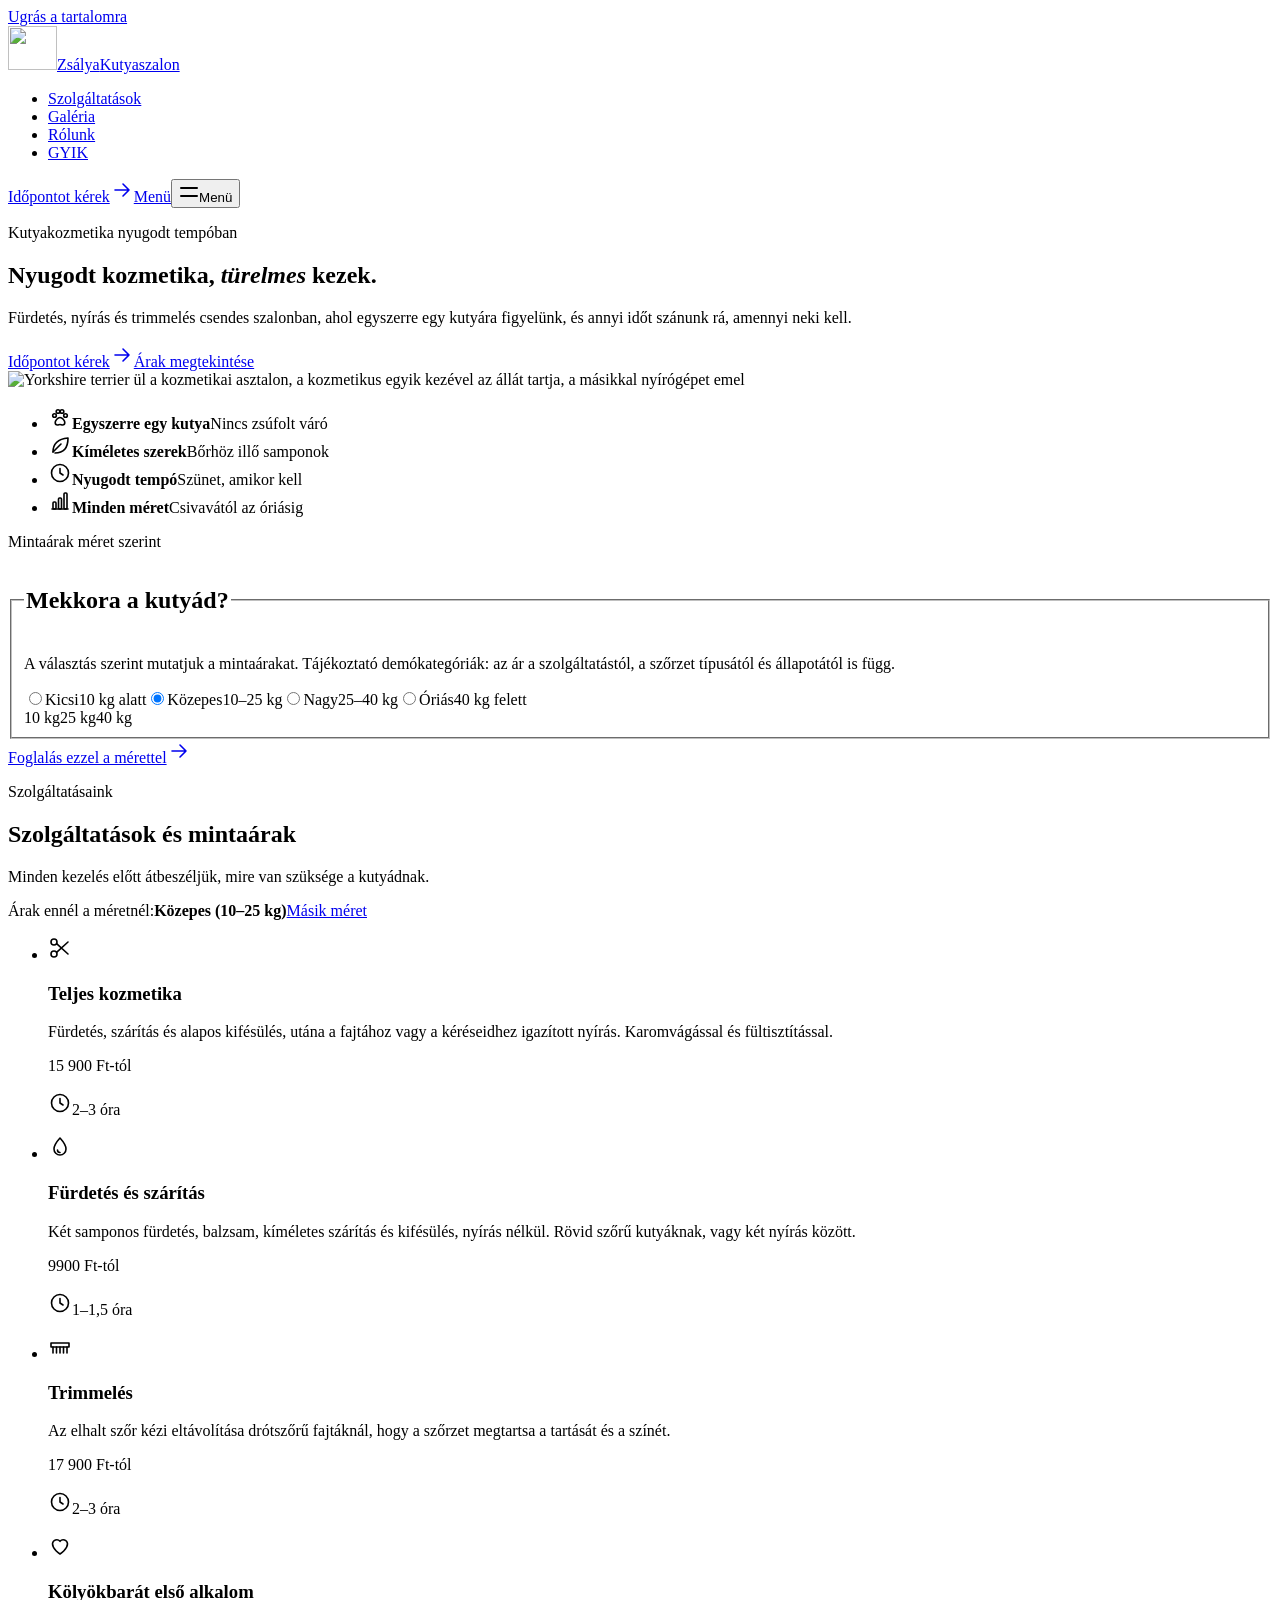
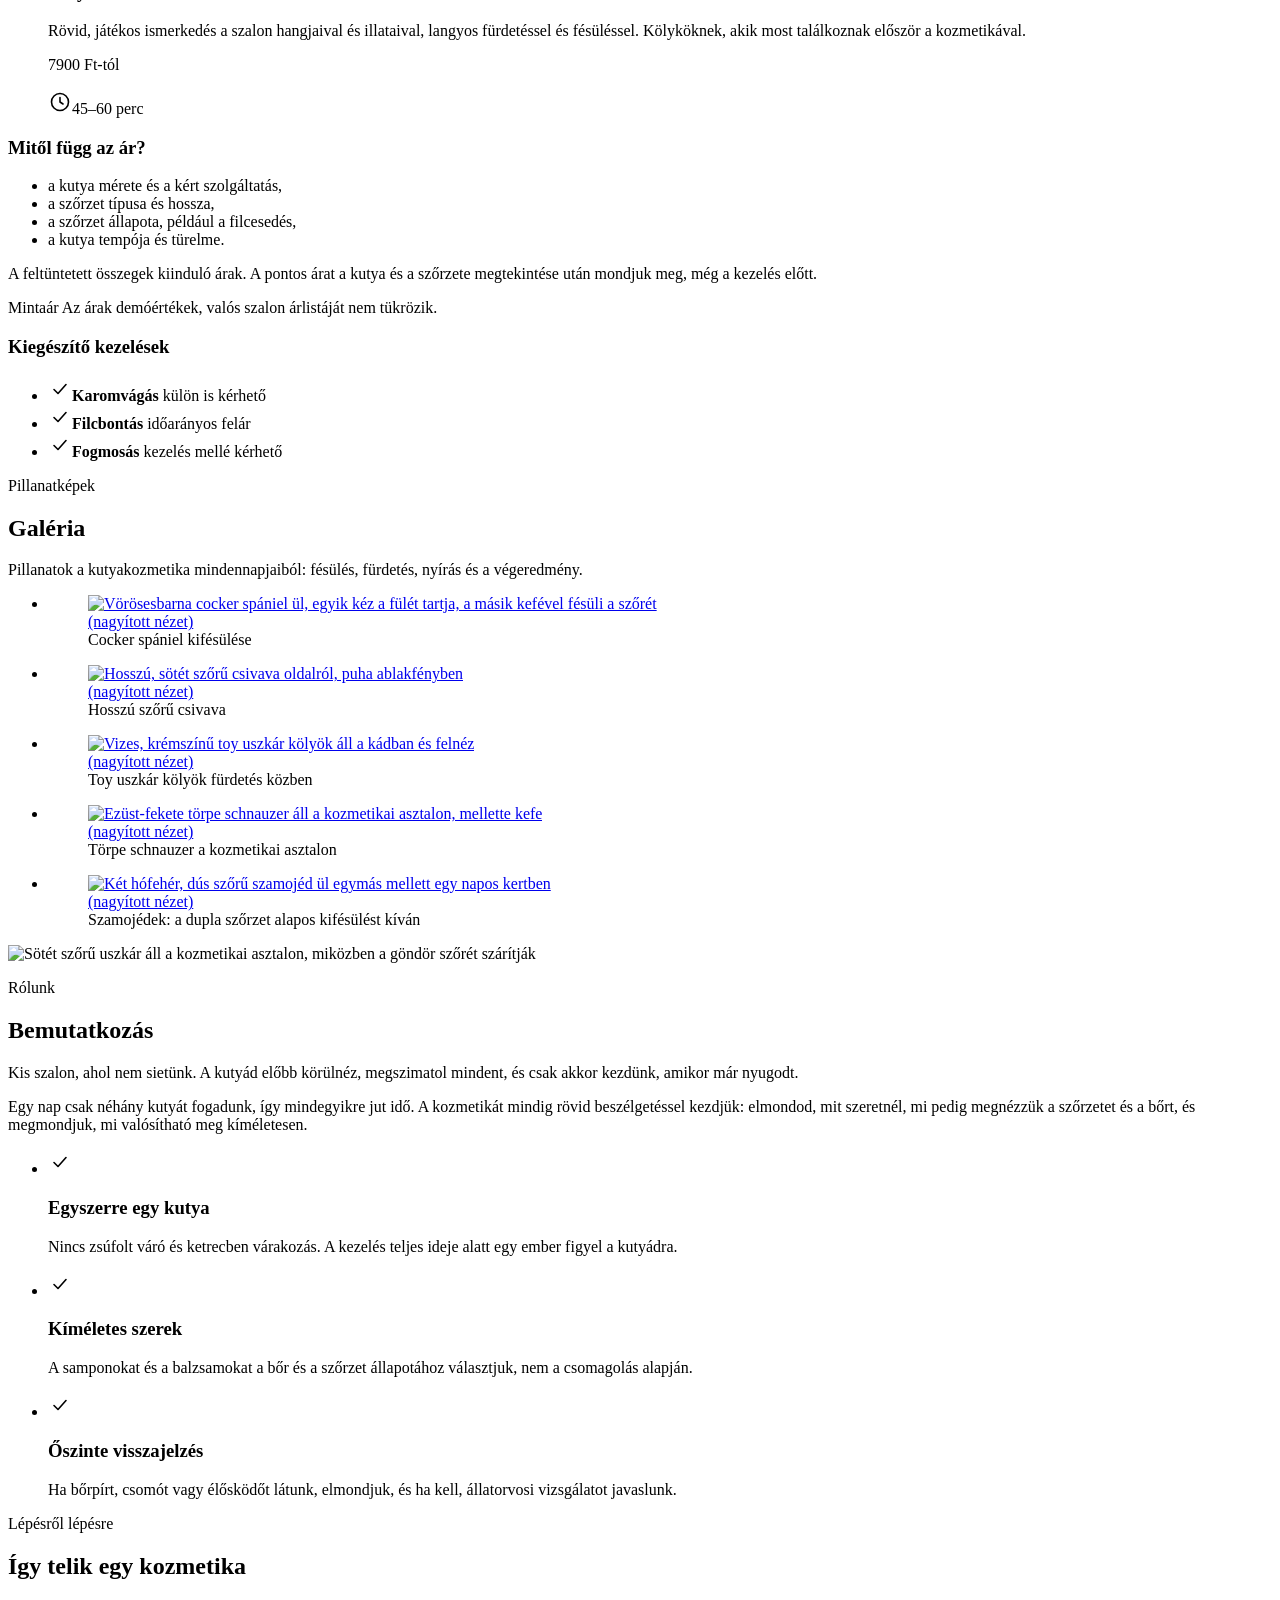
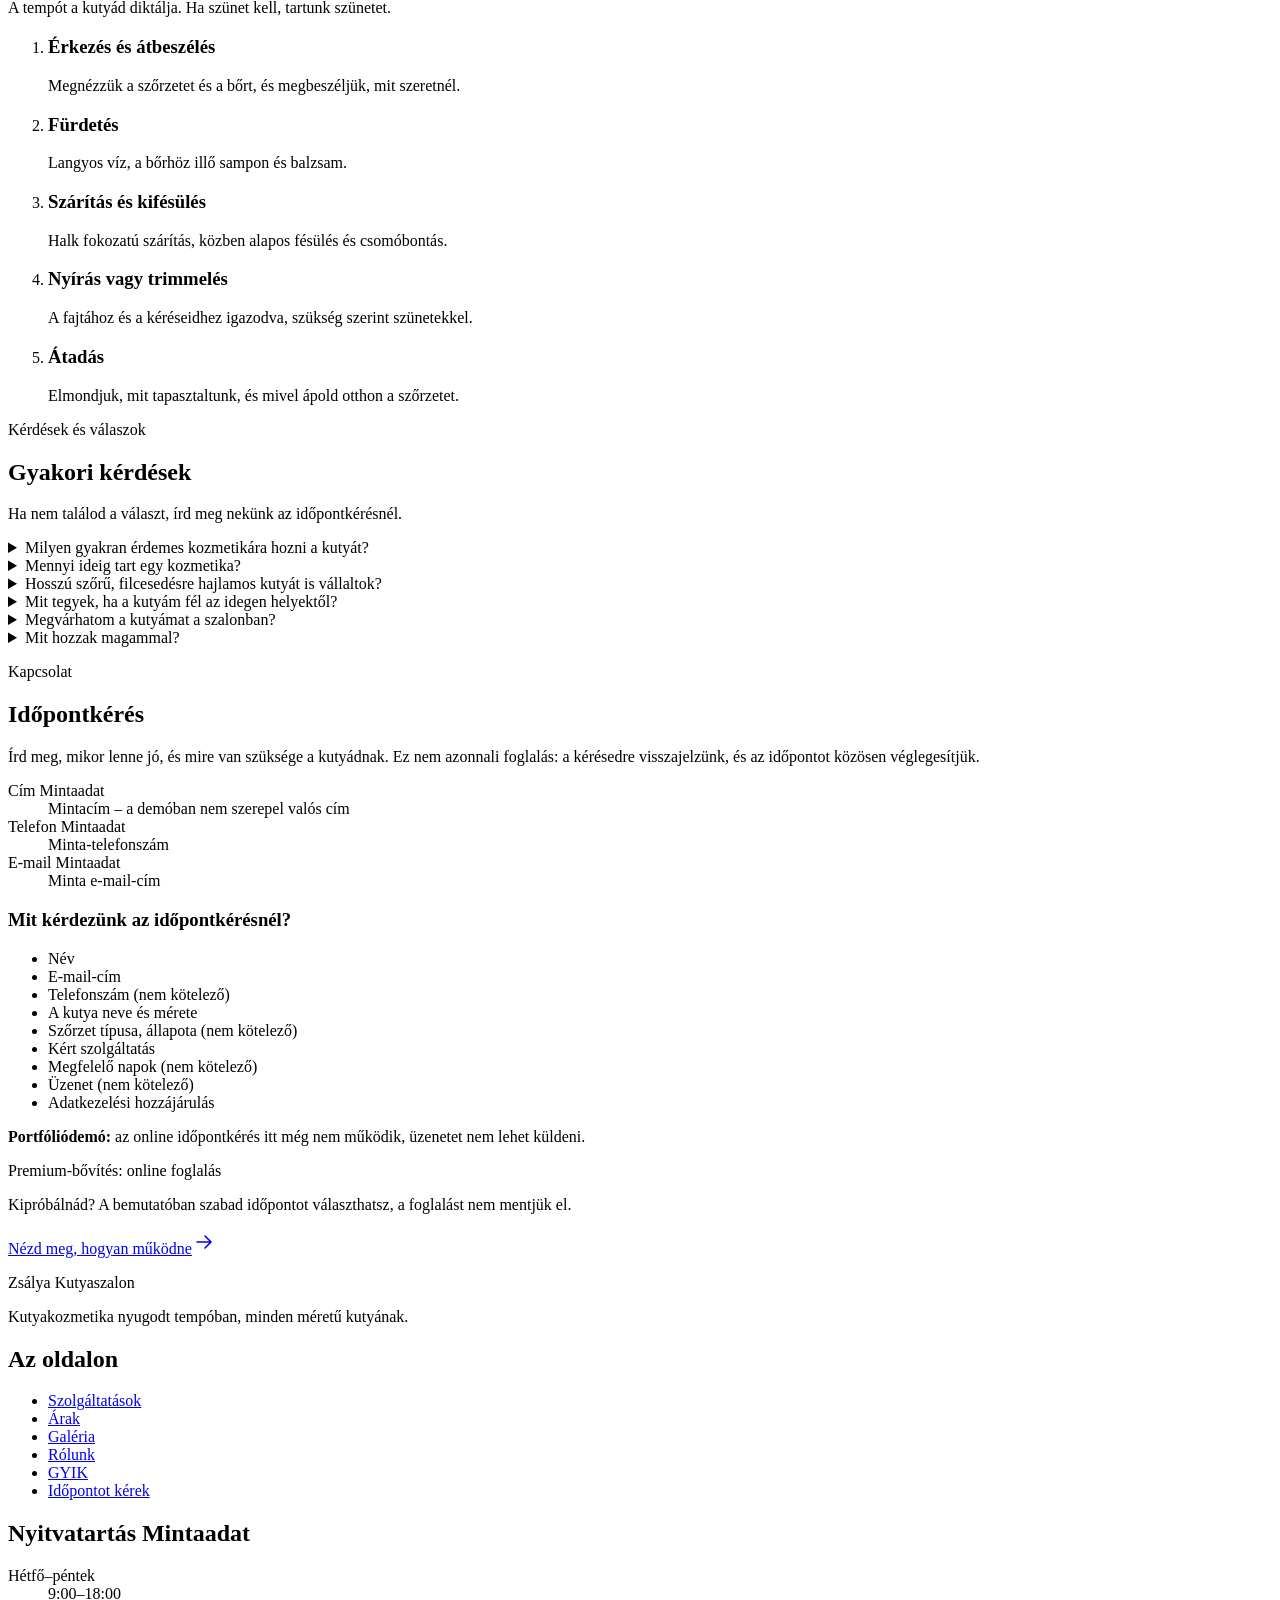
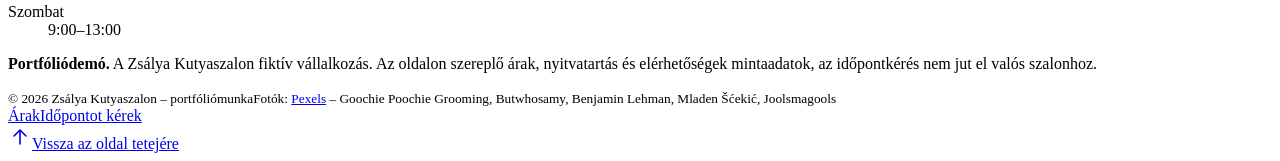
==== commit 718fba79: "Demó publikálása (forrás: cd3f2b4)" ====
--- a/index.html
+++ b/index.html
@@ -11,7 +11,7 @@
 					el.setAttribute('data-enhance-failed', '');
 				});
 			});
-		</script><link rel="stylesheet" href="/zsalyakutyaszalon-demo/_astro/index.CmkJMccS.css"></head><body data-astro-cid-z4jru4n3><a class="skip-link" href="#tartalom" data-astro-cid-z4jru4n3>Ugrás a tartalomra</a><header class="site-header" data-enhance data-astro-cid-fzpbxy5g><div class="container site-header__inner" data-astro-cid-fzpbxy5g><a class="brand" href="/zsalyakutyaszalon-demo/" aria-label="Zsálya Kutyaszalon – főoldal" data-astro-cid-fzpbxy5g><span class="logo" data-astro-cid-f7espo7c><img class="logo__icon" src="/zsalyakutyaszalon-demo/brand/logo-icon.svg" width="49" height="44" alt="" data-astro-cid-f7espo7c><span class="logo__text" data-astro-cid-f7espo7c><span class="logo__name" data-astro-cid-f7espo7c>Zsálya</span><span class="logo__kind" data-astro-cid-f7espo7c>Kutyaszalon</span></span></span></a><nav class="desktop-nav" aria-label="Fő navigáció" data-astro-cid-fzpbxy5g><ul role="list" data-astro-cid-fzpbxy5g><li data-astro-cid-fzpbxy5g><a href="#szolgaltatasok" data-astro-cid-fzpbxy5g>Szolgáltatások</a></li><li data-astro-cid-fzpbxy5g><a href="#galeria" data-astro-cid-fzpbxy5g>Galéria</a></li><li data-astro-cid-fzpbxy5g><a href="#rolunk" data-astro-cid-fzpbxy5g>Rólunk</a></li><li data-astro-cid-fzpbxy5g><a href="#gyik" data-astro-cid-fzpbxy5g>GYIK</a></li></ul></nav><div class="site-header__actions" data-astro-cid-fzpbxy5g><a class="btn btn--primary header-cta" href="#idopont" data-astro-cid-fzpbxy5g>Időpontot kérek<svg aria-hidden="true" focusable="false" width="24" height="24" viewBox="0 0 24 24" fill="none" stroke="currentColor" stroke-width="1.6" stroke-linecap="round" stroke-linejoin="round"><path d="M5 12h14M13 6l6 6-6 6"/></svg></a><!-- JS nélkül: a lábléc navigációjához ugrik --><a class="menu-trigger menu-trigger--fallback" href="#lablec-navigacio" data-astro-cid-fzpbxy5g>Menü</a><!-- JS-sel: natív modális dialógust nyit --><button class="menu-trigger menu-trigger--button" type="button" aria-haspopup="dialog" aria-controls="mobilmenu" aria-expanded="false" data-astro-cid-fzpbxy5g><svg aria-hidden="true" width="20" height="20" viewBox="0 0 20 20" data-astro-cid-fzpbxy5g><path d="M2 6h16M2 14h16" stroke="currentColor" stroke-width="2" stroke-linecap="round" data-astro-cid-fzpbxy5g></path></svg>Menü</button></div></div><dialog id="mobilmenu" class="mobile-menu" aria-label="Menü" data-astro-cid-fzpbxy5g><div class="container mobile-menu__inner" data-astro-cid-fzpbxy5g><div class="mobile-menu__top" data-astro-cid-fzpbxy5g><span class="brand" aria-hidden="true" data-astro-cid-fzpbxy5g><span class="logo" data-astro-cid-f7espo7c><img class="logo__icon" src="/zsalyakutyaszalon-demo/brand/logo-icon.svg" width="49" height="44" alt="" data-astro-cid-f7espo7c><span class="logo__text" data-astro-cid-f7espo7c><span class="logo__name" data-astro-cid-f7espo7c>Zsálya</span><span class="logo__kind" data-astro-cid-f7espo7c>Kutyaszalon</span></span></span></span><button class="menu-trigger mobile-menu__close" type="button" data-close data-astro-cid-fzpbxy5g><svg aria-hidden="true" width="20" height="20" viewBox="0 0 20 20" data-astro-cid-fzpbxy5g><path d="M4 4l12 12M16 4L4 16" stroke="currentColor" stroke-width="2" stroke-linecap="round" data-astro-cid-fzpbxy5g></path></svg>Bezárás</button></div><nav aria-label="Mobil navigáció" data-astro-cid-fzpbxy5g><ul role="list" class="mobile-menu__list" data-astro-cid-fzpbxy5g><li data-astro-cid-fzpbxy5g><a href="#szolgaltatasok" data-astro-cid-fzpbxy5g>Szolgáltatások</a></li><li data-astro-cid-fzpbxy5g><a href="#galeria" data-astro-cid-fzpbxy5g>Galéria</a></li><li data-astro-cid-fzpbxy5g><a href="#rolunk" data-astro-cid-fzpbxy5g>Rólunk</a></li><li data-astro-cid-fzpbxy5g><a href="#gyik" data-astro-cid-fzpbxy5g>GYIK</a></li></ul></nav><a class="btn btn--primary mobile-menu__cta" href="#idopont" data-astro-cid-fzpbxy5g>Időpontot kérek<svg aria-hidden="true" focusable="false" width="24" height="24" viewBox="0 0 24 24" fill="none" stroke="currentColor" stroke-width="1.6" stroke-linecap="round" stroke-linejoin="round"><path d="M5 12h14M13 6l6 6-6 6"/></svg></a></div></dialog></header><script type="module">var e=document.querySelector(`#mobilmenu`),t=document.querySelector(`.menu-trigger--button`),n=document.querySelector(`.site-header`);if(e&&t){t.addEventListener(`click`,()=>{e.showModal(),t.setAttribute(`aria-expanded`,`true`)});let r=null,i=(e,t)=>{let n=document.documentElement,r=parseFloat(getComputedStyle(n).scrollPaddingTop)||0,i=e.getBoundingClientRect().top+window.scrollY,a=n.scrollHeight-window.innerHeight,o=Math.min(Math.max(i-r,0),a),s=t.getBoundingClientRect().bottom-e.getBoundingClientRect().top,c=document.querySelector(`.action-bar`),l=c&&getComputedStyle(c).display!==`none`?c.offsetHeight:0;return i-o+s<=window.innerHeight-l},a=e=>{let t=document.getElementById(decodeURIComponent(e.slice(1)));if(!t)return!1;let n=t.getAttribute(`aria-labelledby`)?.split(/\s+/)[0],r=n?document.getElementById(n):null,a=r&&i(t,r)?r:t;return a.hasAttribute(`tabindex`)||(a.setAttribute(`tabindex`,`-1`),a.addEventListener(`blur`,()=>a.removeAttribute(`tabindex`),{once:!0})),a.focus({preventScroll:!0}),document.activeElement===a};e.addEventListener(`close`,()=>{t.setAttribute(`aria-expanded`,`false`);let e=r;r=null,(!e||!a(e))&&t.focus()}),e.addEventListener(`click`,t=>{let n=t.target,i=n.closest(`a[href^="#"]`);i&&(r=i.hash),(n.closest(`[data-close]`)||i)&&e.close()}),window.matchMedia(`(min-width: 60rem)`).addEventListener(`change`,t=>{t.matches&&e.open&&e.close()}),n?.setAttribute(`data-enhanced`,``)}</script><!-- data-enhance: a görgetési animáció (scripts/reveal.ts) ide jelzi a sikeres indulást --><main id="tartalom" tabindex="-1" data-enhance data-astro-cid-z4jru4n3><section class="hero" aria-labelledby="hero-cim" data-hero data-astro-cid-yodha2z4><div class="container hero__grid" data-astro-cid-yodha2z4><div class="hero__text" data-astro-cid-yodha2z4><p class="eyebrow" data-astro-cid-yodha2z4>Kutyakozmetika nyugodt tempóban</p><h1 id="hero-cim" data-astro-cid-yodha2z4>Nyugodt kozmetika, <em data-astro-cid-yodha2z4>türelmes</em> kezek.</h1><p class="hero__lead" data-astro-cid-yodha2z4>Fürdetés, nyírás és trimmelés csendes szalonban, ahol egyszerre egy kutyára figyelünk, és annyi időt szánunk rá, amennyi neki kell.</p><div class="hero__actions" data-astro-cid-yodha2z4><a class="btn btn--primary" href="#idopont" data-astro-cid-yodha2z4>Időpontot kérek<svg aria-hidden="true" focusable="false" width="24" height="24" viewBox="0 0 24 24" fill="none" stroke="currentColor" stroke-width="1.6" stroke-linecap="round" stroke-linejoin="round"><path d="M5 12h14M13 6l6 6-6 6"/></svg></a><a class="btn btn--secondary" href="#szolgaltatasok" data-astro-cid-yodha2z4>Árak megtekintése</a></div></div><div class="photo hero__media" data-astro-cid-yodha2z4="true" style="--ratio: 4 / 5; --position: 50% 60%" data-astro-cid-xjdomtpr><picture data-astro-cid-xjdomtpr="true"><source srcset="/zsalyakutyaszalon-demo/_astro/hero-yorkshire-terrier.D3kJPC7y_Z19vlst.avif 400w, /zsalyakutyaszalon-demo/_astro/hero-yorkshire-terrier.D3kJPC7y_Z1WV0JB.avif 640w, /zsalyakutyaszalon-demo/_astro/hero-yorkshire-terrier.D3kJPC7y_2mfwB3.avif 960w" type="image/avif" sizes="(min-width: 76rem) 560px, (min-width: 40rem) 44vw, calc(100vw - 2.5rem)"><source srcset="/zsalyakutyaszalon-demo/_astro/hero-yorkshire-terrier.D3kJPC7y_2wOPtX.webp 400w, /zsalyakutyaszalon-demo/_astro/hero-yorkshire-terrier.D3kJPC7y_1IpbcP.webp 640w, /zsalyakutyaszalon-demo/_astro/hero-yorkshire-terrier.D3kJPC7y_Z4xHvI.webp 960w" type="image/webp" sizes="(min-width: 76rem) 560px, (min-width: 40rem) 44vw, calc(100vw - 2.5rem)"><img src="/zsalyakutyaszalon-demo/_astro/hero-yorkshire-terrier.D3kJPC7y_1SHuvS.jpg" srcset="/zsalyakutyaszalon-demo/_astro/hero-yorkshire-terrier.D3kJPC7y_1Lms7j.jpg 400w, /zsalyakutyaszalon-demo/_astro/hero-yorkshire-terrier.D3kJPC7y_WVMPb.jpg 640w, /zsalyakutyaszalon-demo/_astro/hero-yorkshire-terrier.D3kJPC7y_1J183C.jpg 960w" alt="Yorkshire terrier ül a kozmetikai asztalon, a kozmetikus egyik kezével az állát tartja, a másikkal nyírógépet emel" sizes="(min-width: 76rem) 560px, (min-width: 40rem) 44vw, calc(100vw - 2.5rem)" loading="eager" decoding="sync" fetchpriority="high" data-astro-cid-xjdomtpr="true" width="1024" height="1535"></picture></div><ul role="list" class="hero__highlights" data-astro-cid-yodha2z4><li data-astro-cid-yodha2z4><span class="icon-badge" data-astro-cid-yodha2z4><svg aria-hidden="true" focusable="false" width="24" height="24" viewBox="0 0 24 24" fill="none" stroke="currentColor" stroke-width="1.6" stroke-linecap="round" stroke-linejoin="round"><circle cx="6.5" cy="10.5" r="1.8"/><circle cx="10" cy="6.5" r="1.8"/><circle cx="14" cy="6.5" r="1.8"/><circle cx="17.5" cy="10.5" r="1.8"/><path d="M12 12.5c-2.2 0-4.8 3-4.8 5.3 0 1.4 1 2.2 2.3 2.2.9 0 1.6-.5 2.5-.5s1.6.5 2.5.5c1.3 0 2.3-.8 2.3-2.2 0-2.3-2.6-5.3-4.8-5.3z"/></svg></span><span class="hero__highlight-text" data-astro-cid-yodha2z4><strong data-astro-cid-yodha2z4>Egyszerre egy kutya</strong><span data-astro-cid-yodha2z4>Nincs zsúfolt váró</span></span></li><li data-astro-cid-yodha2z4><span class="icon-badge" data-astro-cid-yodha2z4><svg aria-hidden="true" focusable="false" width="24" height="24" viewBox="0 0 24 24" fill="none" stroke="currentColor" stroke-width="1.6" stroke-linecap="round" stroke-linejoin="round"><path d="M5 19c0-8 5-13 15-14 0 10-5 15-13 15"/><path d="M5 19 13 11"/></svg></span><span class="hero__highlight-text" data-astro-cid-yodha2z4><strong data-astro-cid-yodha2z4>Kíméletes szerek</strong><span data-astro-cid-yodha2z4>Bőrhöz illő samponok</span></span></li><li data-astro-cid-yodha2z4><span class="icon-badge" data-astro-cid-yodha2z4><svg aria-hidden="true" focusable="false" width="24" height="24" viewBox="0 0 24 24" fill="none" stroke="currentColor" stroke-width="1.6" stroke-linecap="round" stroke-linejoin="round"><circle cx="12" cy="12" r="8.5"/><path d="M12 7.5V12l3 2"/></svg></span><span class="hero__highlight-text" data-astro-cid-yodha2z4><strong data-astro-cid-yodha2z4>Nyugodt tempó</strong><span data-astro-cid-yodha2z4>Szünet, amikor kell</span></span></li><li data-astro-cid-yodha2z4><span class="icon-badge" data-astro-cid-yodha2z4><svg aria-hidden="true" focusable="false" width="24" height="24" viewBox="0 0 24 24" fill="none" stroke="currentColor" stroke-width="1.6" stroke-linecap="round" stroke-linejoin="round"><path d="M4 20h16"/><rect x="5" y="13" width="3" height="7" rx="1"/><rect x="10.5" y="9" width="3" height="11" rx="1"/><rect x="16" y="4" width="3" height="16" rx="1"/></svg></span><span class="hero__highlight-text" data-astro-cid-yodha2z4><strong data-astro-cid-yodha2z4>Minden méret</strong><span data-astro-cid-yodha2z4>Csivavától az óriásig</span></span></li></ul></div></section><section class="sizes" id="meret" aria-labelledby="meret-cim" data-astro-cid-sa4cf5lh><div class="container" data-astro-cid-sa4cf5lh><div class="sizes__panel card" data-size-picker data-astro-cid-sa4cf5lh><p class="eyebrow sizes__eyebrow" data-astro-cid-sa4cf5lh>Mintaárak méret szerint</p><fieldset class="sizes__fieldset" data-astro-cid-sa4cf5lh><legend class="sizes__legend" data-astro-cid-sa4cf5lh><h2 id="meret-cim" data-astro-cid-sa4cf5lh>Mekkora a kutyád?</h2></legend><p class="sizes__hint" id="meret-tajekoztato" data-astro-cid-sa4cf5lh>A választás szerint mutatjuk a mintaárakat. Tájékoztató demókategóriák: az ár a szolgáltatástól, a szőrzet típusától és állapotától is függ.</p><div class="sizes__options" data-astro-cid-sa4cf5lh><label class="size-option" data-astro-cid-sa4cf5lh><input type="radio" name="kutyameret" value="kicsi" id="meret-kicsi" aria-describedby="meret-tajekoztato" data-astro-cid-sa4cf5lh><span class="size-option__label" data-astro-cid-sa4cf5lh>Kicsi</span><span class="size-option__weight tabular" data-astro-cid-sa4cf5lh>10 kg alatt</span></label><label class="size-option" data-astro-cid-sa4cf5lh><input type="radio" name="kutyameret" value="kozepes" id="meret-kozepes" checked aria-describedby="meret-tajekoztato" data-astro-cid-sa4cf5lh><span class="size-option__label" data-astro-cid-sa4cf5lh>Közepes</span><span class="size-option__weight tabular" data-astro-cid-sa4cf5lh>10–25 kg</span></label><label class="size-option" data-astro-cid-sa4cf5lh><input type="radio" name="kutyameret" value="nagy" id="meret-nagy" aria-describedby="meret-tajekoztato" data-astro-cid-sa4cf5lh><span class="size-option__label" data-astro-cid-sa4cf5lh>Nagy</span><span class="size-option__weight tabular" data-astro-cid-sa4cf5lh>25–40 kg</span></label><label class="size-option" data-astro-cid-sa4cf5lh><input type="radio" name="kutyameret" value="orias" id="meret-orias" aria-describedby="meret-tajekoztato" data-astro-cid-sa4cf5lh><span class="size-option__label" data-astro-cid-sa4cf5lh>Óriás</span><span class="size-option__weight tabular" data-astro-cid-sa4cf5lh>40 kg felett</span></label></div><div class="sizes__scale" aria-hidden="true" data-astro-cid-sa4cf5lh><span class="tabular" data-astro-cid-sa4cf5lh>10 kg</span><span class="tabular" data-astro-cid-sa4cf5lh>25 kg</span><span class="tabular" data-astro-cid-sa4cf5lh>40 kg</span></div></fieldset></div></div></section><style>[data-size]{display:none}
+		</script><link rel="stylesheet" href="/zsalyakutyaszalon-demo/_astro/sizes.BIG2grLk.css"><link rel="stylesheet" href="/zsalyakutyaszalon-demo/_astro/index.wPylA6B4.css"></head><body data-astro-cid-z4jru4n3><a class="skip-link" href="#tartalom" data-astro-cid-z4jru4n3>Ugrás a tartalomra</a><header class="site-header" data-enhance data-astro-cid-fzpbxy5g><div class="container site-header__inner" data-astro-cid-fzpbxy5g><a class="brand" href="/zsalyakutyaszalon-demo/" aria-label="Zsálya Kutyaszalon – főoldal" data-astro-cid-fzpbxy5g><span class="logo" data-astro-cid-f7espo7c><img class="logo__icon" src="/zsalyakutyaszalon-demo/brand/logo-icon.svg" width="49" height="44" alt="" data-astro-cid-f7espo7c><span class="logo__text" data-astro-cid-f7espo7c><span class="logo__name" data-astro-cid-f7espo7c>Zsálya</span><span class="logo__kind" data-astro-cid-f7espo7c>Kutyaszalon</span></span></span></a><nav class="desktop-nav" aria-label="Fő navigáció" data-astro-cid-fzpbxy5g><ul role="list" data-astro-cid-fzpbxy5g><li data-astro-cid-fzpbxy5g><a href="#szolgaltatasok" data-astro-cid-fzpbxy5g>Szolgáltatások</a></li><li data-astro-cid-fzpbxy5g><a href="#galeria" data-astro-cid-fzpbxy5g>Galéria</a></li><li data-astro-cid-fzpbxy5g><a href="#rolunk" data-astro-cid-fzpbxy5g>Rólunk</a></li><li data-astro-cid-fzpbxy5g><a href="#gyik" data-astro-cid-fzpbxy5g>GYIK</a></li></ul></nav><div class="site-header__actions" data-astro-cid-fzpbxy5g><a class="btn btn--primary header-cta" href="#idopont" data-astro-cid-fzpbxy5g>Időpontot kérek<svg aria-hidden="true" focusable="false" width="24" height="24" viewBox="0 0 24 24" fill="none" stroke="currentColor" stroke-width="1.6" stroke-linecap="round" stroke-linejoin="round"><path d="M5 12h14M13 6l6 6-6 6"/></svg></a><!-- JS nélkül: a lábléc navigációjához ugrik --><a class="menu-trigger menu-trigger--fallback" href="#lablec-navigacio" data-astro-cid-fzpbxy5g>Menü</a><!-- JS-sel: natív modális dialógust nyit --><button class="menu-trigger menu-trigger--button" type="button" aria-haspopup="dialog" aria-controls="mobilmenu" aria-expanded="false" data-astro-cid-fzpbxy5g><svg aria-hidden="true" width="20" height="20" viewBox="0 0 20 20" data-astro-cid-fzpbxy5g><path d="M2 6h16M2 14h16" stroke="currentColor" stroke-width="2" stroke-linecap="round" data-astro-cid-fzpbxy5g></path></svg>Menü</button></div></div><dialog id="mobilmenu" class="mobile-menu" aria-label="Menü" data-astro-cid-fzpbxy5g><div class="container mobile-menu__inner" data-astro-cid-fzpbxy5g><div class="mobile-menu__top" data-astro-cid-fzpbxy5g><span class="brand" aria-hidden="true" data-astro-cid-fzpbxy5g><span class="logo" data-astro-cid-f7espo7c><img class="logo__icon" src="/zsalyakutyaszalon-demo/brand/logo-icon.svg" width="49" height="44" alt="" data-astro-cid-f7espo7c><span class="logo__text" data-astro-cid-f7espo7c><span class="logo__name" data-astro-cid-f7espo7c>Zsálya</span><span class="logo__kind" data-astro-cid-f7espo7c>Kutyaszalon</span></span></span></span><button class="menu-trigger mobile-menu__close" type="button" data-close data-astro-cid-fzpbxy5g><svg aria-hidden="true" width="20" height="20" viewBox="0 0 20 20" data-astro-cid-fzpbxy5g><path d="M4 4l12 12M16 4L4 16" stroke="currentColor" stroke-width="2" stroke-linecap="round" data-astro-cid-fzpbxy5g></path></svg>Bezárás</button></div><nav aria-label="Mobil navigáció" data-astro-cid-fzpbxy5g><ul role="list" class="mobile-menu__list" data-astro-cid-fzpbxy5g><li data-astro-cid-fzpbxy5g><a href="#szolgaltatasok" data-astro-cid-fzpbxy5g>Szolgáltatások</a></li><li data-astro-cid-fzpbxy5g><a href="#galeria" data-astro-cid-fzpbxy5g>Galéria</a></li><li data-astro-cid-fzpbxy5g><a href="#rolunk" data-astro-cid-fzpbxy5g>Rólunk</a></li><li data-astro-cid-fzpbxy5g><a href="#gyik" data-astro-cid-fzpbxy5g>GYIK</a></li></ul></nav><a class="btn btn--primary mobile-menu__cta" href="#idopont" data-astro-cid-fzpbxy5g>Időpontot kérek<svg aria-hidden="true" focusable="false" width="24" height="24" viewBox="0 0 24 24" fill="none" stroke="currentColor" stroke-width="1.6" stroke-linecap="round" stroke-linejoin="round"><path d="M5 12h14M13 6l6 6-6 6"/></svg></a></div></dialog></header><script type="module">var e=document.querySelector(`#mobilmenu`),t=document.querySelector(`.menu-trigger--button`),n=document.querySelector(`.site-header`);if(e&&t){t.addEventListener(`click`,()=>{e.showModal(),t.setAttribute(`aria-expanded`,`true`)});let r=null,i=(e,t)=>{let n=document.documentElement,r=parseFloat(getComputedStyle(n).scrollPaddingTop)||0,i=e.getBoundingClientRect().top+window.scrollY,a=n.scrollHeight-window.innerHeight,o=Math.min(Math.max(i-r,0),a),s=t.getBoundingClientRect().bottom-e.getBoundingClientRect().top,c=document.querySelector(`.action-bar`),l=c&&getComputedStyle(c).display!==`none`?c.offsetHeight:0;return i-o+s<=window.innerHeight-l},a=e=>{let t=document.getElementById(decodeURIComponent(e.slice(1)));if(!t)return!1;let n=t.getAttribute(`aria-labelledby`)?.split(/\s+/)[0],r=n?document.getElementById(n):null,a=r&&i(t,r)?r:t;return a.hasAttribute(`tabindex`)||(a.setAttribute(`tabindex`,`-1`),a.addEventListener(`blur`,()=>a.removeAttribute(`tabindex`),{once:!0})),a.focus({preventScroll:!0}),document.activeElement===a};e.addEventListener(`close`,()=>{t.setAttribute(`aria-expanded`,`false`);let e=r;r=null,(!e||!a(e))&&t.focus()}),e.addEventListener(`click`,t=>{let n=t.target,i=n.closest(`a[href^="#"]`);i&&(r=i.hash),(n.closest(`[data-close]`)||n.closest(`a`))&&e.close()}),window.matchMedia(`(min-width: 60rem)`).addEventListener(`change`,t=>{t.matches&&e.open&&e.close()}),n?.setAttribute(`data-enhanced`,``)}</script><!-- data-enhance: a görgetési animáció (scripts/reveal.ts) ide jelzi a sikeres indulást --><main id="tartalom" tabindex="-1" data-enhance data-astro-cid-z4jru4n3><section class="hero" aria-labelledby="hero-cim" data-hero data-astro-cid-yodha2z4><div class="container hero__grid" data-astro-cid-yodha2z4><div class="hero__text" data-astro-cid-yodha2z4><p class="eyebrow" data-astro-cid-yodha2z4>Kutyakozmetika nyugodt tempóban</p><h1 id="hero-cim" data-astro-cid-yodha2z4>Nyugodt kozmetika, <em data-astro-cid-yodha2z4>türelmes</em> kezek.</h1><p class="hero__lead" data-astro-cid-yodha2z4>Fürdetés, nyírás és trimmelés csendes szalonban, ahol egyszerre egy kutyára figyelünk, és annyi időt szánunk rá, amennyi neki kell.</p><div class="hero__actions" data-astro-cid-yodha2z4><a class="btn btn--primary" href="#idopont" data-astro-cid-yodha2z4>Időpontot kérek<svg aria-hidden="true" focusable="false" width="24" height="24" viewBox="0 0 24 24" fill="none" stroke="currentColor" stroke-width="1.6" stroke-linecap="round" stroke-linejoin="round"><path d="M5 12h14M13 6l6 6-6 6"/></svg></a><a class="btn btn--secondary" href="#szolgaltatasok" data-astro-cid-yodha2z4>Árak megtekintése</a></div></div><div class="photo hero__media" data-astro-cid-yodha2z4="true" style="--ratio: 4 / 5; --position: 50% 60%" data-astro-cid-xjdomtpr><picture data-astro-cid-xjdomtpr="true"><source srcset="/zsalyakutyaszalon-demo/_astro/hero-yorkshire-terrier.D3kJPC7y_Z19vlst.avif 400w, /zsalyakutyaszalon-demo/_astro/hero-yorkshire-terrier.D3kJPC7y_Z1WV0JB.avif 640w, /zsalyakutyaszalon-demo/_astro/hero-yorkshire-terrier.D3kJPC7y_2mfwB3.avif 960w" type="image/avif" sizes="(min-width: 76rem) 560px, (min-width: 40rem) 44vw, calc(100vw - 2.5rem)"><source srcset="/zsalyakutyaszalon-demo/_astro/hero-yorkshire-terrier.D3kJPC7y_2wOPtX.webp 400w, /zsalyakutyaszalon-demo/_astro/hero-yorkshire-terrier.D3kJPC7y_1IpbcP.webp 640w, /zsalyakutyaszalon-demo/_astro/hero-yorkshire-terrier.D3kJPC7y_Z4xHvI.webp 960w" type="image/webp" sizes="(min-width: 76rem) 560px, (min-width: 40rem) 44vw, calc(100vw - 2.5rem)"><img src="/zsalyakutyaszalon-demo/_astro/hero-yorkshire-terrier.D3kJPC7y_1SHuvS.jpg" srcset="/zsalyakutyaszalon-demo/_astro/hero-yorkshire-terrier.D3kJPC7y_1Lms7j.jpg 400w, /zsalyakutyaszalon-demo/_astro/hero-yorkshire-terrier.D3kJPC7y_WVMPb.jpg 640w, /zsalyakutyaszalon-demo/_astro/hero-yorkshire-terrier.D3kJPC7y_1J183C.jpg 960w" alt="Yorkshire terrier ül a kozmetikai asztalon, a kozmetikus egyik kezével az állát tartja, a másikkal nyírógépet emel" sizes="(min-width: 76rem) 560px, (min-width: 40rem) 44vw, calc(100vw - 2.5rem)" loading="eager" decoding="sync" fetchpriority="high" data-astro-cid-xjdomtpr="true" width="1024" height="1535"></picture></div><ul role="list" class="hero__highlights" data-astro-cid-yodha2z4><li data-astro-cid-yodha2z4><span class="icon-badge" data-astro-cid-yodha2z4><svg aria-hidden="true" focusable="false" width="24" height="24" viewBox="0 0 24 24" fill="none" stroke="currentColor" stroke-width="1.6" stroke-linecap="round" stroke-linejoin="round"><circle cx="6.5" cy="10.5" r="1.8"/><circle cx="10" cy="6.5" r="1.8"/><circle cx="14" cy="6.5" r="1.8"/><circle cx="17.5" cy="10.5" r="1.8"/><path d="M12 12.5c-2.2 0-4.8 3-4.8 5.3 0 1.4 1 2.2 2.3 2.2.9 0 1.6-.5 2.5-.5s1.6.5 2.5.5c1.3 0 2.3-.8 2.3-2.2 0-2.3-2.6-5.3-4.8-5.3z"/></svg></span><span class="hero__highlight-text" data-astro-cid-yodha2z4><strong data-astro-cid-yodha2z4>Egyszerre egy kutya</strong><span data-astro-cid-yodha2z4>Nincs zsúfolt váró</span></span></li><li data-astro-cid-yodha2z4><span class="icon-badge" data-astro-cid-yodha2z4><svg aria-hidden="true" focusable="false" width="24" height="24" viewBox="0 0 24 24" fill="none" stroke="currentColor" stroke-width="1.6" stroke-linecap="round" stroke-linejoin="round"><path d="M5 19c0-8 5-13 15-14 0 10-5 15-13 15"/><path d="M5 19 13 11"/></svg></span><span class="hero__highlight-text" data-astro-cid-yodha2z4><strong data-astro-cid-yodha2z4>Kíméletes szerek</strong><span data-astro-cid-yodha2z4>Bőrhöz illő samponok</span></span></li><li data-astro-cid-yodha2z4><span class="icon-badge" data-astro-cid-yodha2z4><svg aria-hidden="true" focusable="false" width="24" height="24" viewBox="0 0 24 24" fill="none" stroke="currentColor" stroke-width="1.6" stroke-linecap="round" stroke-linejoin="round"><circle cx="12" cy="12" r="8.5"/><path d="M12 7.5V12l3 2"/></svg></span><span class="hero__highlight-text" data-astro-cid-yodha2z4><strong data-astro-cid-yodha2z4>Nyugodt tempó</strong><span data-astro-cid-yodha2z4>Szünet, amikor kell</span></span></li><li data-astro-cid-yodha2z4><span class="icon-badge" data-astro-cid-yodha2z4><svg aria-hidden="true" focusable="false" width="24" height="24" viewBox="0 0 24 24" fill="none" stroke="currentColor" stroke-width="1.6" stroke-linecap="round" stroke-linejoin="round"><path d="M4 20h16"/><rect x="5" y="13" width="3" height="7" rx="1"/><rect x="10.5" y="9" width="3" height="11" rx="1"/><rect x="16" y="4" width="3" height="16" rx="1"/></svg></span><span class="hero__highlight-text" data-astro-cid-yodha2z4><strong data-astro-cid-yodha2z4>Minden méret</strong><span data-astro-cid-yodha2z4>Csivavától az óriásig</span></span></li></ul></div></section><section class="sizes" id="meret" aria-labelledby="meret-cim" data-astro-cid-sa4cf5lh><div class="container" data-astro-cid-sa4cf5lh><div class="sizes__panel card" data-size-picker data-astro-cid-sa4cf5lh><p class="eyebrow sizes__eyebrow" data-astro-cid-sa4cf5lh>Mintaárak méret szerint</p><fieldset class="sizes__fieldset" data-astro-cid-sa4cf5lh><legend class="sizes__legend" data-astro-cid-sa4cf5lh><h2 id="meret-cim" data-astro-cid-sa4cf5lh>Mekkora a kutyád?</h2></legend><p class="sizes__hint" id="meret-tajekoztato" data-astro-cid-sa4cf5lh>A választás szerint mutatjuk a mintaárakat. Tájékoztató demókategóriák: az ár a szolgáltatástól, a szőrzet típusától és állapotától is függ.</p><div class="sizes__options" data-astro-cid-sa4cf5lh><label class="size-option" data-astro-cid-sa4cf5lh><input type="radio" name="kutyameret" value="kicsi" id="meret-kicsi" aria-describedby="meret-tajekoztato" data-astro-cid-sa4cf5lh><span class="size-option__label" data-astro-cid-sa4cf5lh>Kicsi</span><span class="size-option__weight tabular" data-astro-cid-sa4cf5lh>10 kg alatt</span></label><label class="size-option" data-astro-cid-sa4cf5lh><input type="radio" name="kutyameret" value="kozepes" id="meret-kozepes" checked aria-describedby="meret-tajekoztato" data-astro-cid-sa4cf5lh><span class="size-option__label" data-astro-cid-sa4cf5lh>Közepes</span><span class="size-option__weight tabular" data-astro-cid-sa4cf5lh>10–25 kg</span></label><label class="size-option" data-astro-cid-sa4cf5lh><input type="radio" name="kutyameret" value="nagy" id="meret-nagy" aria-describedby="meret-tajekoztato" data-astro-cid-sa4cf5lh><span class="size-option__label" data-astro-cid-sa4cf5lh>Nagy</span><span class="size-option__weight tabular" data-astro-cid-sa4cf5lh>25–40 kg</span></label><label class="size-option" data-astro-cid-sa4cf5lh><input type="radio" name="kutyameret" value="orias" id="meret-orias" aria-describedby="meret-tajekoztato" data-astro-cid-sa4cf5lh><span class="size-option__label" data-astro-cid-sa4cf5lh>Óriás</span><span class="size-option__weight tabular" data-astro-cid-sa4cf5lh>40 kg felett</span></label></div><div class="sizes__scale" aria-hidden="true" data-astro-cid-sa4cf5lh><span class="tabular" data-astro-cid-sa4cf5lh>10 kg</span><span class="tabular" data-astro-cid-sa4cf5lh>25 kg</span><span class="tabular" data-astro-cid-sa4cf5lh>40 kg</span></div></fieldset><a class="sizes__booking" href="/zsalyakutyaszalon-demo/foglalas/" data-size-booking data-astro-cid-sa4cf5lh>Foglalás ezzel a mérettel<svg aria-hidden="true" focusable="false" width="24" height="24" viewBox="0 0 24 24" fill="none" stroke="currentColor" stroke-width="1.6" stroke-linecap="round" stroke-linejoin="round"><path d="M5 12h14M13 6l6 6-6 6"/></svg></a></div></div></section><script type="module">var e=document.querySelector(`[data-size-booking]`),t=document.querySelector(`[data-size-picker]`),n=()=>{let n=t?.querySelector(`input[name="kutyameret"]:checked`)?.value;if(!e||!n)return;let r=new URL(e.href);r.searchParams.set(`meret`,n),e.href=r.href};t?.addEventListener(`change`,n),n(),window.addEventListener(`pageshow`,n);</script><style>[data-size]{display:none}
 [data-size="kozepes"]{display:revert}
 body:has(input[name="kutyameret"]:checked) [data-size]{display:none}
 body:has(#meret-kicsi:checked) [data-size="kicsi"]{display:revert}
@@ -24,14 +24,14 @@
 			Ide kerül az időpontkérő űrlap. A mezők a BookingRequest szerkezetét
 			követik (src/data/booking.ts); a beküldés később egy backendhez vagy
 			külső szolgáltatáshoz kapcsolódik.
-		--><div class="request-panel card" data-booking-form data-reveal style="--reveal-i: 1" data-astro-cid-d56ov33j><h3 class="request-panel__title" data-astro-cid-d56ov33j>Mit kérdezünk az időpontkérésnél?</h3><ul role="list" class="request-panel__fields" data-astro-cid-d56ov33j><li data-astro-cid-d56ov33j>Név</li><li data-astro-cid-d56ov33j>E-mail-cím</li><li data-astro-cid-d56ov33j>Telefonszám<span class="request-panel__optional" data-astro-cid-d56ov33j> (nem kötelező)</span></li><li data-astro-cid-d56ov33j>A kutya neve és mérete</li><li data-astro-cid-d56ov33j>Szőrzet típusa, állapota<span class="request-panel__optional" data-astro-cid-d56ov33j> (nem kötelező)</span></li><li data-astro-cid-d56ov33j>Kért szolgáltatás</li><li data-astro-cid-d56ov33j>Megfelelő napok<span class="request-panel__optional" data-astro-cid-d56ov33j> (nem kötelező)</span></li><li data-astro-cid-d56ov33j>Üzenet<span class="request-panel__optional" data-astro-cid-d56ov33j> (nem kötelező)</span></li><li data-astro-cid-d56ov33j>Adatkezelési hozzájárulás</li></ul><p class="request-panel__notice" role="note" data-astro-cid-d56ov33j><strong data-astro-cid-d56ov33j>Portfóliódemó:</strong> az online időpontkérés itt még nem működik, üzenetet nem lehet küldeni.</p></div></div></section></main><footer class="site-footer" id="lablec" data-astro-cid-nns7i3if><div class="container site-footer__grid" data-astro-cid-nns7i3if><div class="site-footer__brand" data-astro-cid-nns7i3if><p class="site-footer__name" data-astro-cid-nns7i3if>Zsálya Kutyaszalon</p><p class="site-footer__lead" data-astro-cid-nns7i3if>Kutyakozmetika nyugodt tempóban, minden méretű kutyának.</p></div><nav id="lablec-navigacio" aria-label="Lábléc navigáció" class="site-footer__nav" data-astro-cid-nns7i3if><h2 class="site-footer__heading" data-astro-cid-nns7i3if>Az oldalon</h2><ul role="list" data-astro-cid-nns7i3if><li data-astro-cid-nns7i3if><a href="#szolgaltatasok" data-astro-cid-nns7i3if>Szolgáltatások</a></li><li data-astro-cid-nns7i3if><a href="#galeria" data-astro-cid-nns7i3if>Galéria</a></li><li data-astro-cid-nns7i3if><a href="#rolunk" data-astro-cid-nns7i3if>Rólunk</a></li><li data-astro-cid-nns7i3if><a href="#gyik" data-astro-cid-nns7i3if>GYIK</a></li><li data-astro-cid-nns7i3if><a href="#szolgaltatasok" data-astro-cid-nns7i3if>Árak</a></li><li data-astro-cid-nns7i3if><a href="#idopont" data-astro-cid-nns7i3if>Időpontot kérek</a></li></ul></nav><div class="site-footer__info" data-astro-cid-nns7i3if><h2 class="site-footer__heading" data-astro-cid-nns7i3if>Nyitvatartás <span class="demo-tag" data-astro-cid-nns7i3if>Mintaadat</span></h2><dl data-astro-cid-nns7i3if><div data-astro-cid-nns7i3if><dt data-astro-cid-nns7i3if>Hétfő–péntek</dt><dd class="tabular" data-astro-cid-nns7i3if>9:00–18:00</dd></div><div data-astro-cid-nns7i3if><dt data-astro-cid-nns7i3if>Szombat</dt><dd class="tabular" data-astro-cid-nns7i3if>9:00–13:00</dd></div></dl></div></div><div class="container" data-astro-cid-nns7i3if><p class="demo-notice" data-astro-cid-nns7i3if><strong data-astro-cid-nns7i3if>Portfóliódemó.</strong> A Zsálya Kutyaszalon fiktív vállalkozás. Az oldalon szereplő árak, nyitvatartás és elérhetőségek mintaadatok, az időpontkérés nem jut el valós szalonhoz.</p></div><div class="container site-footer__bottom" data-astro-cid-nns7i3if><small data-astro-cid-nns7i3if>© 2026 Zsálya Kutyaszalon – portfóliómunka</small><small data-astro-cid-nns7i3if>Fotók: <a href="https://www.pexels.com/" data-astro-cid-nns7i3if>Pexels</a> – Goochie Poochie Grooming, Butwhosamy, Benjamin Lehman, Mladen Šćekić, Joolsmagools</small></div></footer><!--
+		--><div class="contact__side" data-astro-cid-d56ov33j><div class="request-panel card" data-booking-form data-reveal style="--reveal-i: 1" data-astro-cid-d56ov33j><h3 class="request-panel__title" data-astro-cid-d56ov33j>Mit kérdezünk az időpontkérésnél?</h3><ul role="list" class="request-panel__fields" data-astro-cid-d56ov33j><li data-astro-cid-d56ov33j>Név</li><li data-astro-cid-d56ov33j>E-mail-cím</li><li data-astro-cid-d56ov33j>Telefonszám<span class="request-panel__optional" data-astro-cid-d56ov33j> (nem kötelező)</span></li><li data-astro-cid-d56ov33j>A kutya neve és mérete</li><li data-astro-cid-d56ov33j>Szőrzet típusa, állapota<span class="request-panel__optional" data-astro-cid-d56ov33j> (nem kötelező)</span></li><li data-astro-cid-d56ov33j>Kért szolgáltatás</li><li data-astro-cid-d56ov33j>Megfelelő napok<span class="request-panel__optional" data-astro-cid-d56ov33j> (nem kötelező)</span></li><li data-astro-cid-d56ov33j>Üzenet<span class="request-panel__optional" data-astro-cid-d56ov33j> (nem kötelező)</span></li><li data-astro-cid-d56ov33j>Adatkezelési hozzájárulás</li></ul><p class="request-panel__notice" role="note" data-astro-cid-d56ov33j><strong data-astro-cid-d56ov33j>Portfóliódemó:</strong> az online időpontkérés itt még nem működik, üzenetet nem lehet küldeni.</p></div><!-- Belépés a Premium-bővítés kattintható foglalójába (src/pages/foglalas.astro) --><div class="premium-card card" data-reveal style="--reveal-i: 2" data-astro-cid-d56ov33j><p class="eyebrow" data-astro-cid-d56ov33j>Premium-bővítés: online foglalás</p><p class="premium-card__text" data-astro-cid-d56ov33j>Kipróbálnád? A bemutatóban szabad időpontot választhatsz, a foglalást nem mentjük el.</p><a class="premium-card__link" href="/zsalyakutyaszalon-demo/foglalas/" data-astro-cid-d56ov33j>Nézd meg, hogyan működne<svg aria-hidden="true" focusable="false" width="24" height="24" viewBox="0 0 24 24" fill="none" stroke="currentColor" stroke-width="1.6" stroke-linecap="round" stroke-linejoin="round"><path d="M5 12h14M13 6l6 6-6 6"/></svg></a></div></div></div></section></main><footer class="site-footer" id="lablec" data-astro-cid-nns7i3if><div class="container site-footer__grid" data-astro-cid-nns7i3if><div class="site-footer__brand" data-astro-cid-nns7i3if><p class="site-footer__name" data-astro-cid-nns7i3if>Zsálya Kutyaszalon</p><p class="site-footer__lead" data-astro-cid-nns7i3if>Kutyakozmetika nyugodt tempóban, minden méretű kutyának.</p></div><nav id="lablec-navigacio" aria-label="Lábléc navigáció" class="site-footer__nav" data-astro-cid-nns7i3if><h2 class="site-footer__heading" data-astro-cid-nns7i3if>Az oldalon</h2><ul role="list" data-astro-cid-nns7i3if><li data-astro-cid-nns7i3if><a href="#szolgaltatasok" data-astro-cid-nns7i3if>Szolgáltatások</a></li><li data-astro-cid-nns7i3if><a href="#szolgaltatasok" data-astro-cid-nns7i3if>Árak</a></li><li data-astro-cid-nns7i3if><a href="#galeria" data-astro-cid-nns7i3if>Galéria</a></li><li data-astro-cid-nns7i3if><a href="#rolunk" data-astro-cid-nns7i3if>Rólunk</a></li><li data-astro-cid-nns7i3if><a href="#gyik" data-astro-cid-nns7i3if>GYIK</a></li><li data-astro-cid-nns7i3if><a href="#idopont" data-astro-cid-nns7i3if>Időpontot kérek</a></li></ul></nav><div class="site-footer__info" data-astro-cid-nns7i3if><h2 class="site-footer__heading" data-astro-cid-nns7i3if>Nyitvatartás <span class="demo-tag" data-astro-cid-nns7i3if>Mintaadat</span></h2><dl data-astro-cid-nns7i3if><div data-astro-cid-nns7i3if><dt data-astro-cid-nns7i3if>Hétfő–péntek</dt><dd class="tabular" data-astro-cid-nns7i3if>9:00–18:00</dd></div><div data-astro-cid-nns7i3if><dt data-astro-cid-nns7i3if>Szombat</dt><dd class="tabular" data-astro-cid-nns7i3if>9:00–13:00</dd></div></dl></div></div><div class="container" data-astro-cid-nns7i3if><p class="demo-notice" data-astro-cid-nns7i3if><strong data-astro-cid-nns7i3if>Portfóliódemó.</strong> A Zsálya Kutyaszalon fiktív vállalkozás. Az oldalon szereplő árak, nyitvatartás és elérhetőségek mintaadatok, az időpontkérés nem jut el valós szalonhoz.</p></div><div class="container site-footer__bottom" data-astro-cid-nns7i3if><small data-astro-cid-nns7i3if>© 2026 Zsálya Kutyaszalon – portfóliómunka</small><small data-astro-cid-nns7i3if>Fotók: <a href="https://www.pexels.com/" data-astro-cid-nns7i3if>Pexels</a> – Goochie Poochie Grooming, Butwhosamy, Benjamin Lehman, Mladen Šćekić, Joolsmagools</small></div></footer><!--
 	Mobilos alsó műveleti sáv. JS-sel csak a nyitó szekció után jelenik meg;
 	JS nélkül, IntersectionObserver nélkül vagy ha a szkript nem indult el,
 	folyamatosan látható (a body alsó térköze miatt nem takar ki tartalmat).
 --><nav class="action-bar" aria-label="Gyors műveletek" data-enhance data-astro-cid-nhfgcty3><a class="btn btn--secondary" href="#szolgaltatasok" data-astro-cid-nhfgcty3>Árak</a><a class="btn btn--primary" href="#idopont" data-astro-cid-nhfgcty3>Időpontot kérek</a></nav><script type="module">var e=document.querySelector(`.action-bar`),t=document.querySelector(`[data-hero]`);e&&t&&`IntersectionObserver`in window?new IntersectionObserver(([t])=>{e.classList.toggle(`is-visible`,!t.isIntersecting)}).observe(t):e?.classList.add(`is-visible`),e?.setAttribute(`data-enhanced`,``);</script><!--
 	Vissza az oldal tetejére. Alapja egy sima link a fő tartalomra, így JS nélkül
-	is működik (és látható). JS-sel csak a nyitó szekció után jelenik meg, simán
+	is működik (és látható). JS-sel csak a nyitó szekció (aloldalon a fő cím) után jelenik meg, simán
 	görget (csökkentett mozgásnál ugrik), a fókuszt a fő tartalomra teszi, és nem
 	módosítja az URL-t. Ha a szkript nem indult el, a data-enhance tartalék miatt
 	látható marad.
---><a class="to-top" href="#tartalom" data-enhance data-astro-cid-3575iwju><svg aria-hidden="true" focusable="false" width="24" height="24" viewBox="0 0 24 24" fill="none" stroke="currentColor" stroke-width="1.6" stroke-linecap="round" stroke-linejoin="round"><path d="M12 19V5M6 11l6-6 6 6"/></svg><span class="visually-hidden" data-astro-cid-3575iwju>Vissza az oldal tetejére</span></a><script type="module">var e=document.querySelector(`.to-top`),t=document.querySelector(`[data-hero]`),n=document.querySelector(`main`);e&&(t&&`IntersectionObserver`in window?new IntersectionObserver(([t])=>{e.classList.toggle(`is-visible`,!t.isIntersecting)}).observe(t):e.classList.add(`is-visible`),e.addEventListener(`click`,e=>{e.preventDefault();let t=window.matchMedia(`(prefers-reduced-motion: reduce)`).matches;window.scrollTo({top:0,behavior:t?`instant`:`smooth`}),n?.focus({preventScroll:!0})}),e.setAttribute(`data-enhanced`,``));</script><script type="module">var e=document.querySelector(`main[data-enhance]`);if(e){let t=e.querySelectorAll(`[data-reveal]`);if(!window.matchMedia(`(prefers-reduced-motion: reduce)`).matches&&`IntersectionObserver`in window&&t.length>0){let n=new IntersectionObserver(e=>{for(let t of e){if(!t.isIntersecting)continue;let e=t.target;t.boundingClientRect.bottom<=0&&e.setAttribute(`data-reveal-instant`,``),e.classList.add(`is-revealed`),n.unobserve(e)}},{rootMargin:`100000px 0px -8% 0px`});t.forEach(e=>n.observe(e)),e.setAttribute(`data-reveal-ready`,``)}e.setAttribute(`data-enhanced`,``)}</script></body></html>+--><a class="to-top" href="#tartalom" data-enhance data-astro-cid-3575iwju><svg aria-hidden="true" focusable="false" width="24" height="24" viewBox="0 0 24 24" fill="none" stroke="currentColor" stroke-width="1.6" stroke-linecap="round" stroke-linejoin="round"><path d="M12 19V5M6 11l6-6 6 6"/></svg><span class="visually-hidden" data-astro-cid-3575iwju>Vissza az oldal tetejére</span></a><script type="module">var e=document.querySelector(`.to-top`),t=document.querySelector(`[data-hero]`)??document.querySelector(`main h1`),n=document.querySelector(`main`);e&&(t&&`IntersectionObserver`in window?new IntersectionObserver(([t])=>{e.classList.toggle(`is-visible`,!t.isIntersecting)}).observe(t):e.classList.add(`is-visible`),e.addEventListener(`click`,e=>{e.preventDefault();let t=window.matchMedia(`(prefers-reduced-motion: reduce)`).matches;window.scrollTo({top:0,behavior:t?`instant`:`smooth`}),n?.focus({preventScroll:!0})}),e.setAttribute(`data-enhanced`,``));</script><script type="module">var e=document.querySelector(`main[data-enhance]`);if(e){let t=e.querySelectorAll(`[data-reveal]`);if(!window.matchMedia(`(prefers-reduced-motion: reduce)`).matches&&`IntersectionObserver`in window&&t.length>0){let n=new IntersectionObserver(e=>{for(let t of e){if(!t.isIntersecting)continue;let e=t.target;t.boundingClientRect.bottom<=0&&e.setAttribute(`data-reveal-instant`,``),e.classList.add(`is-revealed`),n.unobserve(e)}},{rootMargin:`100000px 0px -8% 0px`});t.forEach(e=>n.observe(e)),e.setAttribute(`data-reveal-ready`,``)}e.setAttribute(`data-enhanced`,``)}</script></body></html>
